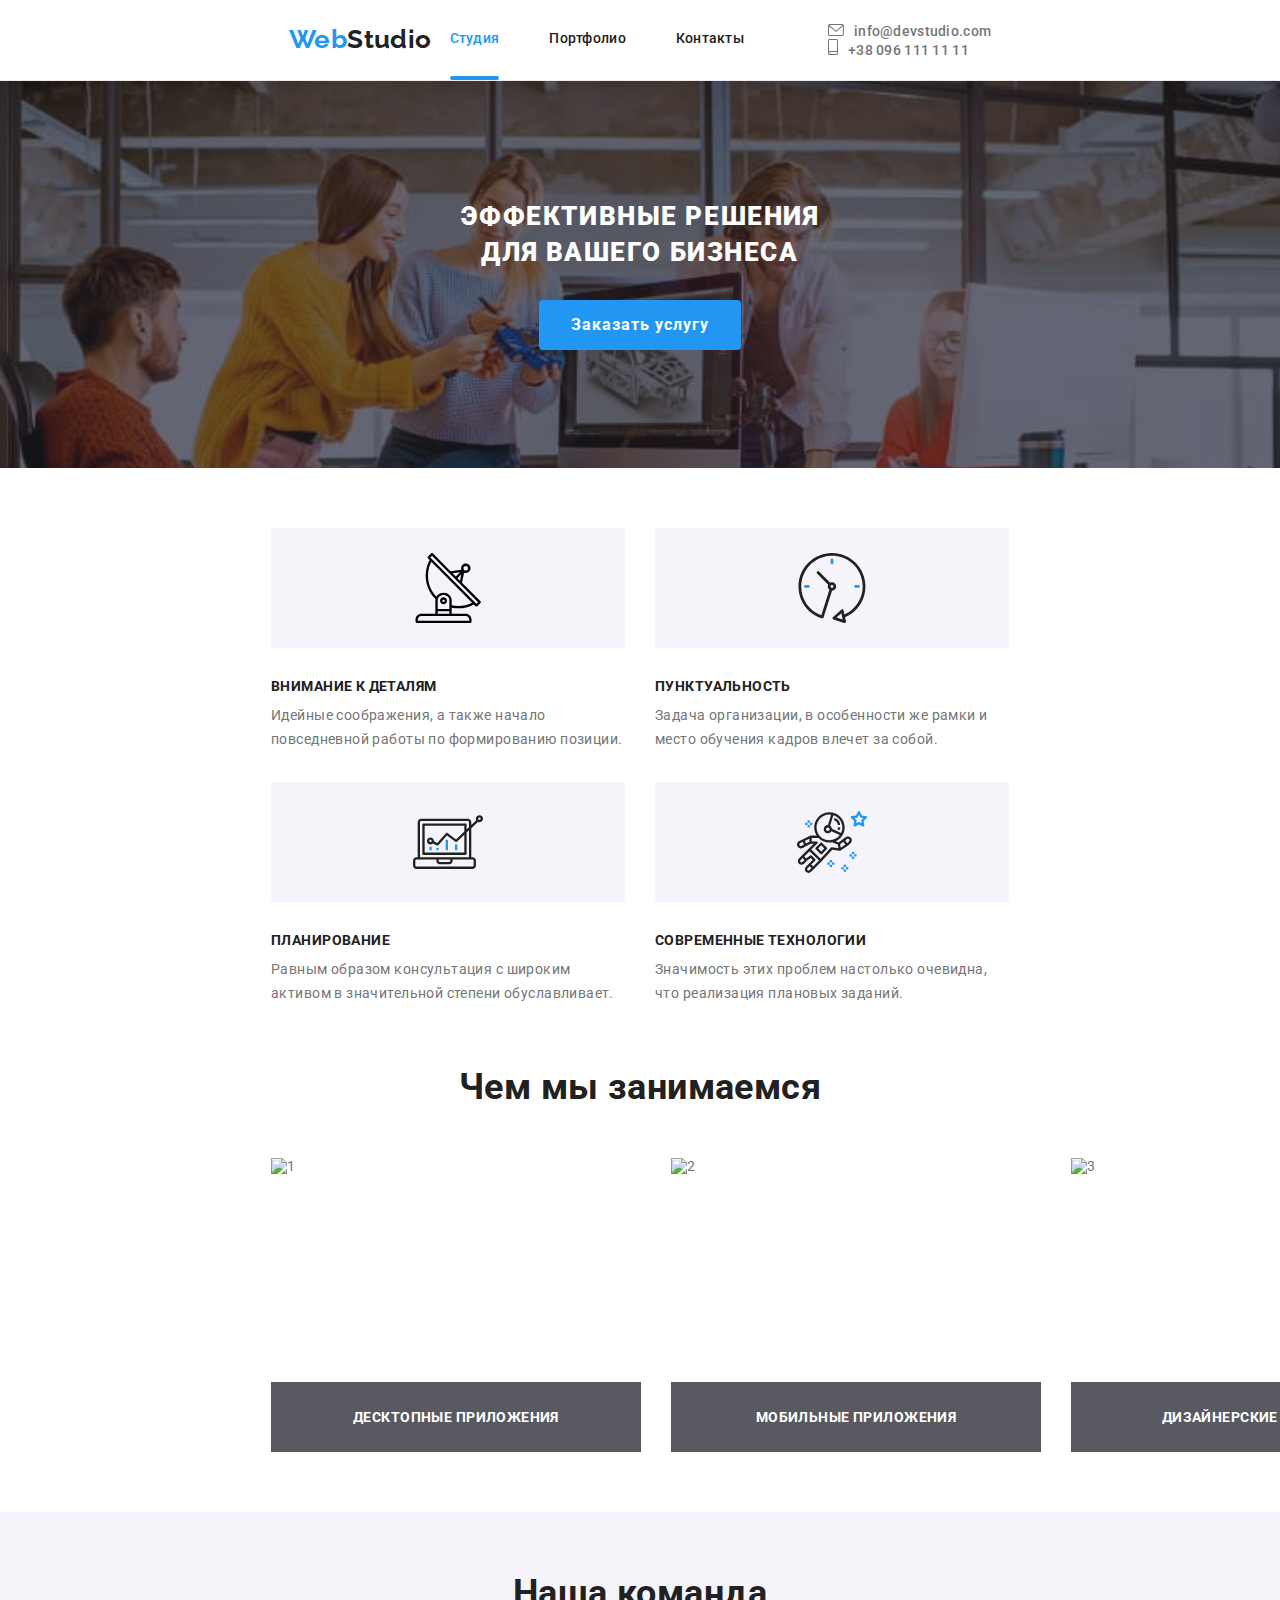
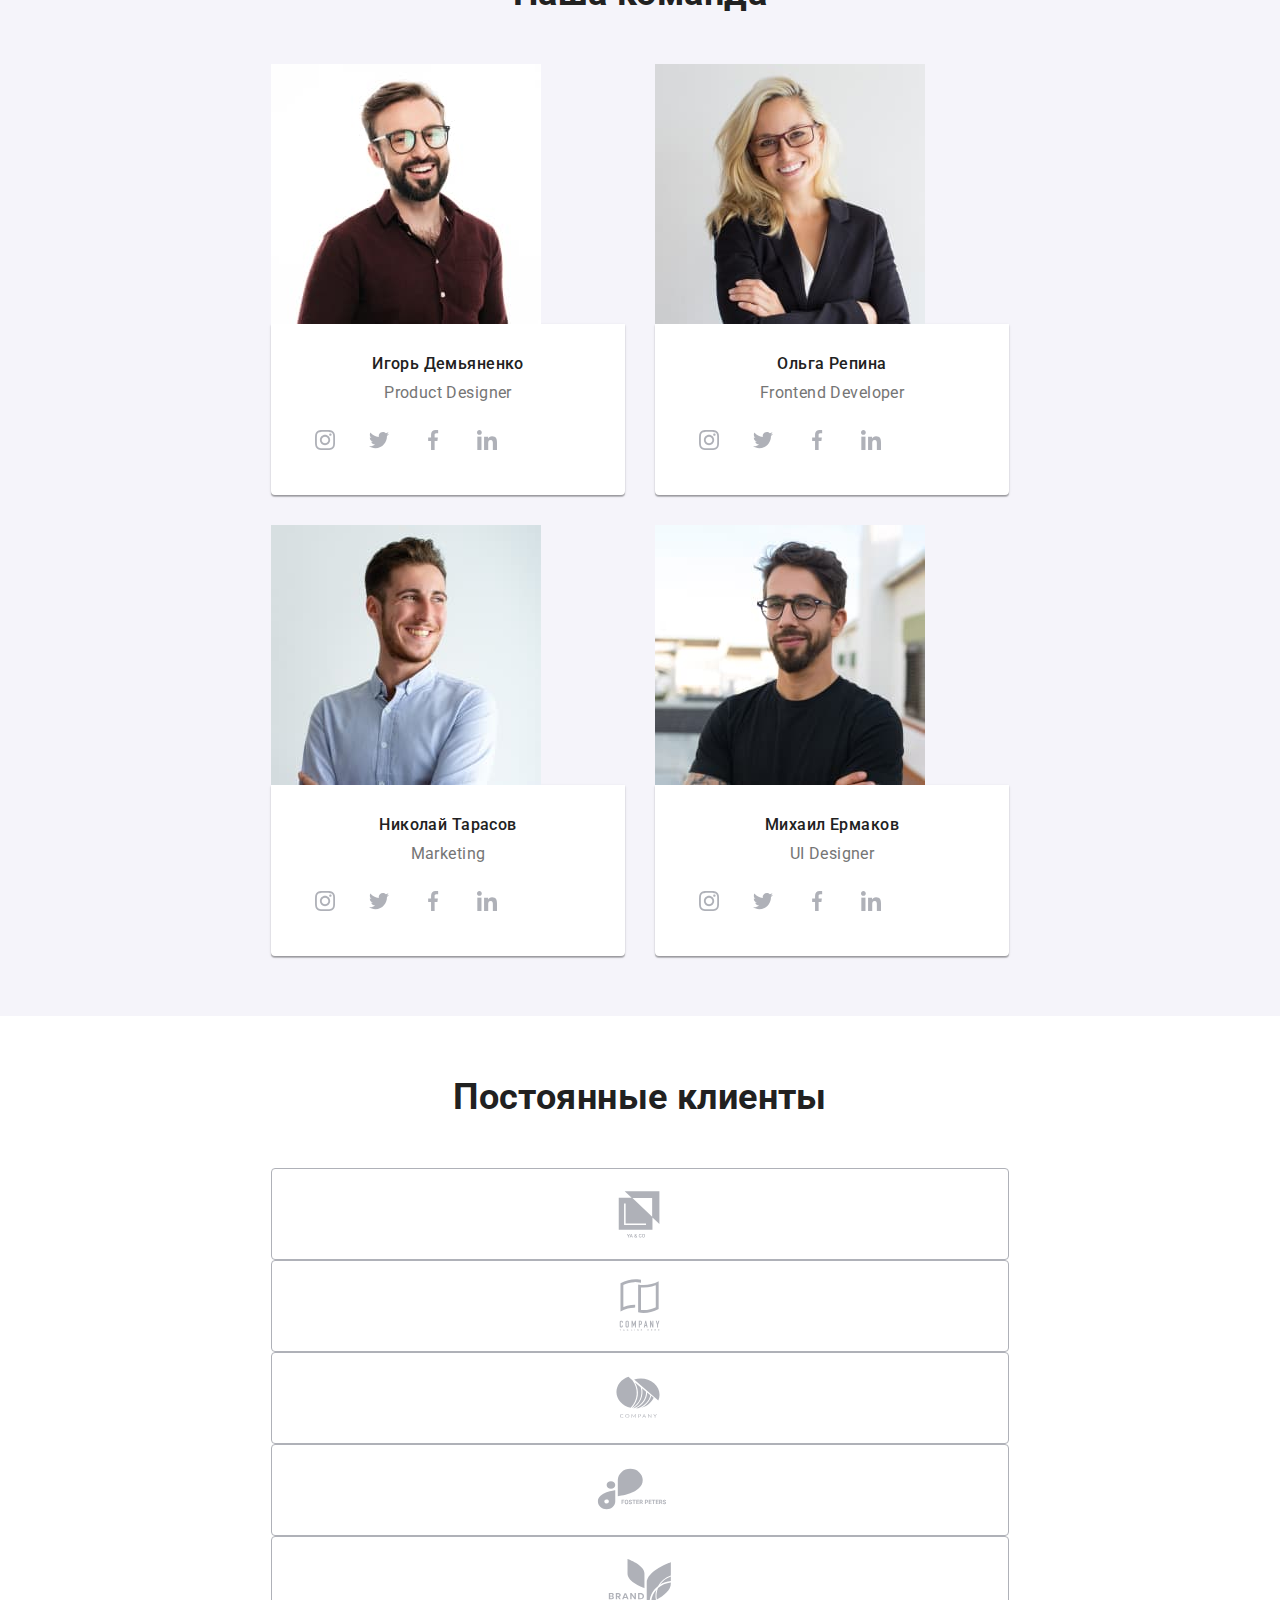
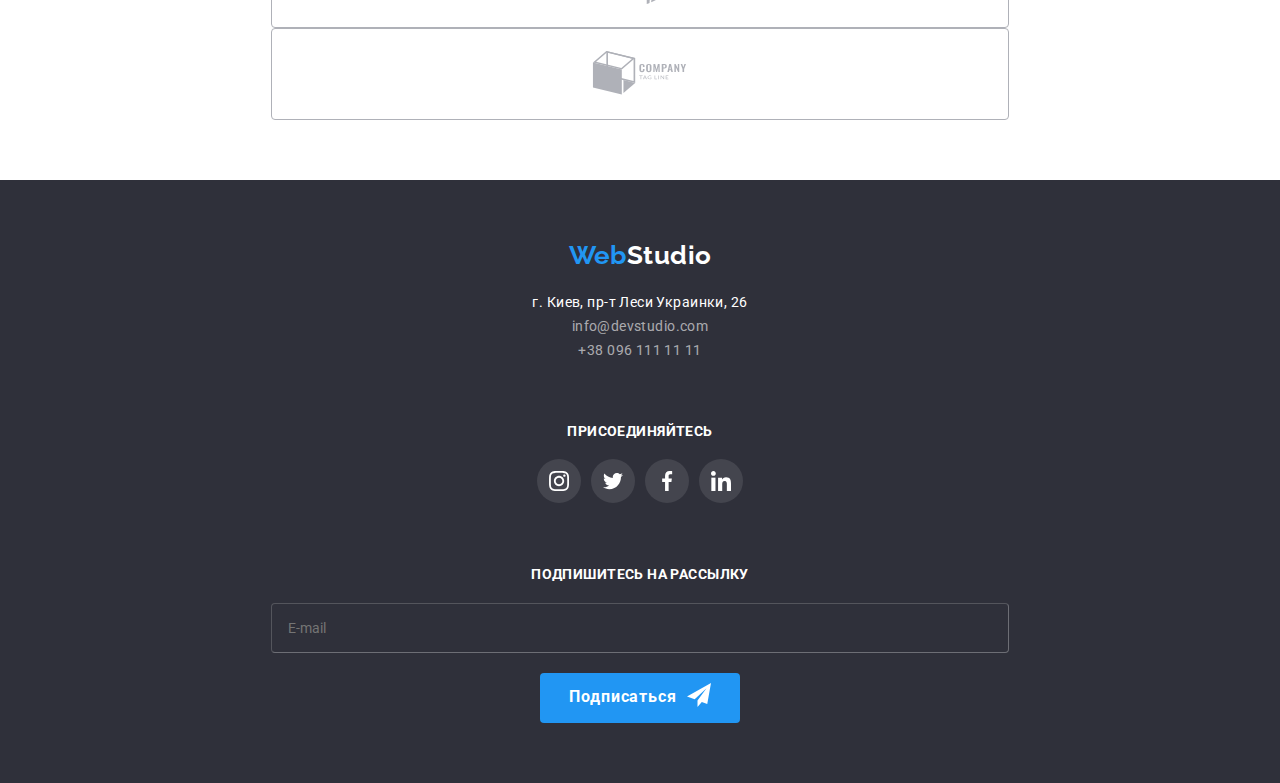
==== index.html @ a6af6549 "changed" ====
<!DOCTYPE html>
<html lang="ru">
<head>
    <meta charset="UTF-8">
    <meta http-equiv="X-UA-Compatible" content="IE=edge">
    <meta name="viewport" content="width=device-width, initial-scale=1.0">
    <title>Web Studio (Version 2.1)</title>
    <link href="https://fonts.googleapis.com/css2?family=Raleway:wght@700&family=Roboto:wght@400;500;700;900&display=swap"
        rel="stylesheet">
        <link rel="stylesheet" href="./css/main.min.css">
</head>
<body>
    <!--шапка-->
    <header class="header">
        <div class="container header__nav">
            <a href="./index.html" class="header__logo">Web<span class="header__logo--second-color">Studio</span></a>
        <button type="button" class="menu__button is-open" aria-expanded="false" aria-controls="menu-container" data-menu-button>
            <svg class="header__menu-icon" width="40" height="40" aria-label="Переключатель мобильного меню">
                <use   class="icon-cross__header" href="./image/symbol-defs.svg#icon-cross"></use>
                <use   class="icon-menu" href="./image/symbol-defs.svg#icon-menu"></use>
            </svg>
        </button>
        
        <div class="menu__container" data-menu>
            <nav class="">
            
            <ul class="nav">
                <li>
                    <a href="./index.html" class="nav__link nav__link--current">Студия</a>
                </li>
                <li>
                    <a href="./portfolio.html" class="nav__link">Портфолио</a>
                </li>
                <li>
                    <a href="" class="nav__link">Контакты</a>
                </li>
            </ul>
        </nav>
        <div class="header__contacts">
            <ul class="contacts--position">
                <li>
            
                    <a href="mailto:info@devstudio.com" class="header__contact header__contact--mail"><svg
                            class="header__mail-icon">
                            <use class="" href="./image/symbol-defs.svg#icon-letter">
                            </use>
                        </svg>info@devstudio.com</a>
                </li>
                <li class="header__contacts--margin">
                    <a href="tel:+380961111111" class="header__contact header__contact--phone  "><svg class="header__phone-icon">
                            <use href="./image/symbol-defs.svg#icon-smartphone">
                            </use>
                        </svg>+38 096 111 11 11</a>
                </li>
            </ul>
            <ul class="nav__social">
                <li><a href="https://www.instagram.com" class="header__social">Instagram</a> </li>
                <li class="nav__social--line">|</li>
                <li><a href="https://www.twitter.com" class="header__social">Twitter</a> </li>
                <li class="nav__social--line">|</li>
                <li><a href="https://www.facebook.com" class="header__social">Facebook</a> </li>
                <li class="nav__social--line">|</li>
                <li><a href="https://www.linkedin.com" class="header__social">Linkedin</a> </li>
            
            </ul>
        </div>         
    </div>
    </div>
       </header>
    <!-- main -->
        <main>
        <!--hero-->
        <section class="hero">
            <div class="container">
                <h1 class="hero__heading">Эффективные решения для вашего бизнеса</h1>
            <button class="hero__button" data-modal-open>Заказать услугу</button>
            </div>
            
        </section>
            
        <!--benefits-->
    
        <section class="section">
            <div class="container">
        <h2 class="visualy-hidden">Наши преимущества</h2>
        <ul class="benefits">

            <li class="benefits--margin">
              <div class="benefits__icons"><svg class="benefits__icons--size">
                       <use href="./image/symbol-defs.svg#icon-attention-to-detail">
                       </use>
                    </svg></div>
                <h3 class="benefits__heading">Внимание к деталям</h3>
                <p class="benefits__paragraph">Идейные соображения, а также начало повседневной работы по формированию позиции.</p>
            </li>

            <li class="benefits--margin">
                <div class="benefits__icons"><svg class="benefits__icons--size">
                        <use href="./image/symbol-defs.svg#icon-Punctuality">
                        </use>
                    </svg></div>
                <h3 class="benefits__heading">Пунктуальность</h3>
                <p class="benefits__paragraph">Задача организации, в особенности же рамки и место обучения кадров влечет за собой.</p>
            </li>

            <li class="benefits--margin">
                <div class="benefits__icons"><svg class="benefits__icons--size">
                        <use href="./image/symbol-defs.svg#icon-planning">
                        </use>
                    </svg></div>
                <h3 class="benefits__heading">Планирование</h3>
                <p class="benefits__paragraph">Равным образом консультация с широким активом в значительной степени обуславливает.</p>
            </li>

            <li class="benefits--margin">
                <div class="benefits__icons"><svg class="benefits__icons--size">
                        <use href="./image/symbol-defs.svg#icon-Modern-technologies">
                        </use>
                    </svg></div>
                <h3 class="benefits__heading">Современные технологии</h3>
                <p class="benefits__paragraph">Значимость этих проблем настолько очевидна, что реализация плановых заданий.</p>
            </li>

        </ul>
    
</div>
</section>
    <!--what we do-->
    
        <section class="section whatwedo--padding">
    <div class="container">
        <h2 class="heading">Чем мы занимаемся</h2>
        <ul class="whatwedo">
            <li class="whatwedo__image">
         <img src="./image/box1.jpg" alt="1" width="370" height="294">
         <p class="whatwedo__text">Десктопные приложения</p>
            </li>
            <li class="whatwedo__image">
         <img src="./image/box2.jpg" alt="2" width="370" height="294">
         <p class="whatwedo__text">Мобильные приложения</p>
            </li>
            <li class="whatwedo__image">
         <img src="./image/box3.jpg" alt="3" width="370" height="294">  
         <p class="whatwedo__text">Дизайнерские решения</p>      
            </li>
        </ul>
    
</div>
   </section>
    <!--team-->
    
     <section class="team--background section">
        <div class="container">
        <h2 class="heading">Наша команда</h2>
        
        <ul class="team">
            <li class="team--margin">
            <picture>
            <source  srcset="./image/team480_1.jpg 1x, ./image/team480_1@2x.jpg 2x" media="(max-width:767px)">
            <source srcset="./image/team768_1.jpg 1x, ./image/team768_1@2x.jpg 2x" media="(min-width:768px) and (max-width:1199px)">
            <source srcset="./image/team1200_1.jpg 1x, ./image/team1200_1@2x.jpg 2x" media="(min-width:1200px)">            
            <img srcset="./image/team480_1.jpg 480w, ./image/team480_1@2x.jpg 960w" src="./image/team480_1.jpg" alt="Игорь Демьяненко">
            </picture>               
            <div class="team__card">
            <h3 class="team__heading">Игорь Демьяненко</h3>
            <p class="team__paragraph">Product Designer</p>
            <ul class="team__social-links">
                <li>
                    <a href="https://www.instagram.com">  <svg class="team__social-icons" >
                <use  href="./image/symbol-defs.svg#icon-instagram">
                </use>
            </svg></a>
          
                </li>
                <li>
                    <a href="https://twitter.com"> <svg class="team__social-icons">
                <use  href="./image/symbol-defs.svg#icon-twitter">
                </use>
            </svg></a>
           
                </li>
                <li>
                    <a href="https://www.facebook.com"> <svg class="team__social-icons">
                <use  href="./image/symbol-defs.svg#icon-facebook">
                </use>
            </svg></a>
           
                </li>
                <li>
                    <a href="https://www.linkedin.com"><svg class="team__social-icons">
                <use href="./image/symbol-defs.svg#icon-linkedin">
                </use>
            </svg></a>
            
                </li>
            </ul>
            </div>
            </li>
            <li class="team--margin">
                <picture>
                    <source srcset="./image/team480_2.jpg 1x, ./image/team480_2@2x.jpg 2x" media="(max-width:767px)">
                    <source srcset="./image/team768_2.jpg 1x, ./image/team768_2@2x.jpg 2x"
                        media="(min-width:768px) and (max-width:1199px)">
                    <source srcset="./image/team1200_2.jpg 1x, ./image/team1200_2@2x.jpg 2x" media="(min-width:1200px)">
                    <img srcset="./image/team480_2.jpg 480w, ./image/team480_2@2x.jpg 960w" src="./image/team480_2.jpg"
                        alt="Ольга Репина">
                </picture>
                <div class="team__card">
                 <h3 class="team__heading">Ольга Репина</h3>
                <P class="team__paragraph">Frontend Developer</P>
                <ul class="team__social-links">
                    <li>
                        <a href="https://www.instagram.com"> <svg class="team__social-icons">
                                <use href="./image/symbol-defs.svg#icon-instagram">
                                </use>
                            </svg></a>
                
                    </li>
                    <li>
                        <a href="https://twitter.com"> <svg class="team__social-icons">
                                <use href="./image/symbol-defs.svg#icon-twitter">
                                </use>
                            </svg></a>
                
                    </li>
                    <li>
                        <a href="https://www.facebook.com"> <svg class="team__social-icons">
                                <use href="./image/symbol-defs.svg#icon-facebook">
                                </use>
                            </svg></a>
                
                    </li>
                    <li>
                        <a href="https://www.linkedin.com"><svg class="team__social-icons">
                                <use href="./image/symbol-defs.svg#icon-linkedin">
                                </use>
                            </svg></a>
                
                    </li>
                </ul>
               
                </div>
               
            </li>
            <li class="team--margin">
                <picture>
                    <source srcset="./image/team480_3.jpg 1x, ./image/team480_3@2x.jpg 2x" media="(max-width:767px)">
                    <source srcset="./image/team768_3.jpg 1x, ./image/team768_3@2x.jpg 2x"
                        media="(min-width:768px) and (max-width:1199px)">
                    <source srcset="./image/team1200_3.jpg 1x, ./image/team1200_3@2x.jpg 2x" media="(min-width:1200px)">
                    <img srcset="./image/team480_3.jpg 480w, ./image/team480_3@2x.jpg 960w" src="./image/team480_1.jpg"
                        alt="Николай Тарасов">
                </picture>
                <div class="team__card">
                 <h3 class="team__heading">Николай Тарасов</h3>
                <p class="team__paragraph">Marketing</p>
                <ul class="team__social-links">
                    <li>
                        <a href="https://www.instagram.com"> <svg class="team__social-icons">
                                <use href="./image/symbol-defs.svg#icon-instagram">
                                </use>
                            </svg></a>
                
                    </li>
                    <li>
                        <a href="https://twitter.com"> <svg class="team__social-icons">
                                <use href="./image/symbol-defs.svg#icon-twitter">
                                </use>
                            </svg></a>
                
                    </li>
                    <li>
                        <a href="https://www.facebook.com"> <svg class="team__social-icons">
                                <use href="./image/symbol-defs.svg#icon-facebook">
                                </use>
                            </svg></a>
                
                    </li>
                    <li>
                        <a href="https://www.linkedin.com"><svg class="team__social-icons">
                                <use href="./image/symbol-defs.svg#icon-linkedin">
                                </use>
                            </svg></a>
                
                    </li>
                </ul>
                </div>
                
            </li>
            <li class="team--margin">
                <picture>
                    <source srcset="./image/team480_4.jpg 1x, ./image/team480_4@2x.jpg 2x" media="(max-width:767px)">
                    <source srcset="./image/team768_4.jpg 1x, ./image/team768_4@2x.jpg 2x"
                        media="(min-width:768px) and (max-width:1199px)">
                    <source srcset="./image/team1200_4.jpg 1x, ./image/team1200_4@2x.jpg 2x" media="(min-width:1200px)">
                    <img srcset="./image/team480_4.jpg 480w, ./image/team480_4@2x.jpg 960w" src="./image/team480_1.jpg"
                        alt="Михаил Ермаков">
                </picture>
                <div class="team__card">
                <h3 class="team__heading">Михаил Ермаков</h3>
                <p class="team__paragraph">UI Designer</p>
                <ul class="team__social-links">
                    <li>
                        <a href="https://www.instagram.com"> <svg class="team__social-icons">
                                <use href="./image/symbol-defs.svg#icon-instagram">
                                </use>
                            </svg></a>
                
                    </li>
                    <li>
                        <a href="https://twitter.com"> <svg class="team__social-icons">
                                <use href="./image/symbol-defs.svg#icon-twitter">
                                </use>
                            </svg></a>
                
                    </li>
                    <li>
                        <a href="https://www.facebook.com"> <svg class="team__social-icons">
                                <use href="./image/symbol-defs.svg#icon-facebook">
                                </use>
                            </svg></a>
                
                    </li>
                    <li>
                        <a href="https://www.linkedin.com"><svg class="team__social-icons">
                                <use href="./image/symbol-defs.svg#icon-linkedin">
                                </use>
                            </svg></a>                
                    </li>
                </ul>
                </div>                
            </li>
        </ul>
        </div> 
    </section> 
    
    <!-- clients -->
    <section class="section">
        <div class="container">
        <h2 class="heading">Постоянные клиенты</h2>
        <ul class="clients__list">
            <li>
               <a class="client__link" href=""><svg class="client__icon">
                    <use class="" href="./image/symbol-defs.svg#icon-Logoayico">
                    </use>
                </svg></a> 

            </li>
            <li>
                <a class="client__link" href=""><svg class="client__icon">
                    <use class="" href="./image/symbol-defs.svg#icon-Logocompany-tagline-here">
                    </use>
                </svg></a>
                

            </li>
            <li>
                <a class="client__link" href=""><svg class="client__icon">
                    <use class="" href="./image/symbol-defs.svg#icon-Logocompany-cut-fruit">
                    </use>
                </svg></a>
                

            </li>
            <li>
                <a class="client__link" href=""><svg class="client__icon">
                    <use class="" href="./image/symbol-defs.svg#icon-Logofoster-peters">
                    </use>
                </svg></a>

            </li>
            <li>
                <a class="client__link" href=""><svg class="client__icon">
                    <use class="" href="./image/symbol-defs.svg#icon-Logobrand">
                    </use>
                </svg></a>

            </li>
            <li>
               <a class="client__link" href=""><svg class="client__icon">
                <use class="" href="./image/symbol-defs.svg#icon-Logocompany-taglinesvg">
                </use>
            </svg></a>

            </li>
        </ul>
        </div>
    </section>   
   
    </main>
    <!--footer-->
    <footer class="footer">
        <div class="container footer--align">
            <div class="footer__address--margin">
               <a href="./index.html" class="footer__logo">Web<span class="footer__logo--second-color">Studio</span></a>
        <address class="footer__address">
        <ul class="footer__address--align">
            <li>
                г. Киев, пр-т Леси Украинки, 26
            </li>
            <li>
                <a href="mailto:info@devstudio.com" class="footer__contacts--color">info@devstudio.com</a>  
            </li>
            <li>
                <a href="tel:+380961111111" class="footer__contacts--color">+38 096 111 11 11</a>
            </li>
        </ul>  
        </address>
            </div>
        
<div class="footer__headings--position">
 <p class="footer__headings">присоединяйтесь</p> 
        <ul class="footer__social-links--position">

            <li>
                <a href="https://www.instagram.com"> <svg class="footer__icon">
                        <use href="./image/symbol-defs.svg#icon-instagram">
                        </use>
                    </svg></a>
            </li>
            <li>
                <a href="https://twitter.com"> <svg class="footer__icon">
                        <use href="./image/symbol-defs.svg#icon-twitter">
                        </use>
                    </svg></a>

            </li>
            <li>
                <a href="https://www.facebook.com"> <svg class="footer__icon">
                        <use href="./image/symbol-defs.svg#icon-facebook">
                        </use>
                    </svg></a>

            </li>
            <li>
                <a href="https://www.linkedin.com"><svg class="footer__icon">
                        <use href="./image/symbol-defs.svg#icon-linkedin">
                        </use>
                    </svg></a>

            </li>
        </ul>
          
</div>

<!-- mailing list -->
    
    <form class="mailing-list--position" autocomplete="on">
        <p class="footer__headings">Подпишитесь на рассылку</p>
        <label for="email"></label>
       <div class="mailing-list__button--position">
        <input class="mailing-list__input" type="email" name="email" placeholder="E-mail">
        <button class="mailing-list__button">Подписаться
            <span class="mailing-list__icon">
            <svg width="24" height="24" class="">
            <use class="" href="./image/symbol-defs.svg#icon-paper-plane">
            </use>
        </svg>
    </span>
</button>
</div>
    </form>    
        </div>       
    </footer>

<!-- modal -->

<div class="backdrop is-hidden" data-modal>
    <div class="modal">
        <button class="modal__exit-button" data-modal-close>
            <svg width="16px" height="16px" class="modal__cross-icon">
                <use href="./image/symbol-defs.svg#icon-cross">
                </use>
            </svg> </button>

        <div class="modal__field">

            <form name="user-data-form" autocomplete="on">

                <p class="modal__heading">Оставьте свои данные, мы вам перезвоним</p>

                <label for="username" class="form__label">Имя</label>
                <div class="form__field">
                    <svg width="12" height="12" class="form__input-icon">
                        <use href="./image/symbol-defs.svg#icon-person"></use>
                    </svg>
                    <input class="form__input" type="text" name="username" placeholder=" " />
                </div>

                <label for="phone-number" class="form__label">Телефон</label>
                <div class="form__field">
                    <svg width="13" height="13" class="form__input-icon">
                        <use href="./image/symbol-defs.svg#icon-phone"></use>
                    </svg>
                    <input class="form__input" type="tel" name="phone-number" required>
                </div>

                <label for="email" class="form__label">Почта</label>
                <div class="form__field">
                    <svg width="15" height="12" class="form__input-icon">
                        <use href="./image/symbol-defs.svg#icon-email"></use>
                    </svg>
                    <input class="form__input" type="email" name="email">
                </div>


                <label for="textarea" class="form__label">Комментарий</label>
                <textarea class="text-area" name="textarea" rows="" placeholder="Введите текст"></textarea>

                <div class="checkbox--margin">
                    <label class="chek-box__text" for="label-text">
                        <input class="chek-box__input" type="checkbox" id="label-text" name="check-box">
                        <span class="chek-box__icon"></span>
                        Соглашаюсь с рассылкой и принимаю <a href="" class="agreement-link"> Условия договора</a>

                    </label>
                </div>

                <button type="submit" class="modal__button">Отправить</button>

            </form>
        </div>
    </div>

</div>
<script src="./js/modal.js"></script>
<script src="./js/mobile-menu.js"></script>
    

</body>
</html>
---- css/main.min.css ----
/*! modern-normalize v1.1.0 | MIT License | https://github.com/sindresorhus/modern-normalize */*,::before,::after{-webkit-box-sizing:border-box;box-sizing:border-box}html{line-height:1.15;-webkit-text-size-adjust:100%;-moz-tab-size:4;-o-tab-size:4;tab-size:4}body{margin:0;font-family:system-ui,-apple-system,"Segoe UI",Roboto,Helvetica,Arial,sans-serif,"Apple Color Emoji","Segoe UI Emoji"}hr{height:0;color:inherit}abbr[title]{-webkit-text-decoration:underline dotted;text-decoration:underline dotted}b,strong{font-weight:bolder}code,kbd,samp,pre{font-family:ui-monospace,SFMono-Regular,Consolas,"Liberation Mono",Menlo,monospace;font-size:1em}small{font-size:80%}sub,sup{font-size:75%;line-height:0;position:relative;vertical-align:baseline}sub{bottom:-0.25em}sup{top:-0.5em}table{text-indent:0;border-color:inherit}button,input,optgroup,select,textarea{font-family:inherit;font-size:100%;line-height:1.15;margin:0}button,select{text-transform:none}button,[type=button],[type=reset],[type=submit]{-webkit-appearance:button}::-moz-focus-inner{border-style:none;padding:0}:-moz-focusring{outline:1px dotted ButtonText}:-moz-ui-invalid{box-shadow:none}legend{padding:0}progress{vertical-align:baseline}::-webkit-inner-spin-button,::-webkit-outer-spin-button{height:auto}[type=search]{-webkit-appearance:textfield;outline-offset:-2px}::-webkit-search-decoration{-webkit-appearance:none}::-webkit-file-upload-button{-webkit-appearance:button;font:inherit}summary{display:list-item}body{background-color:#fff;color:#757575;font-family:Roboto,sans-serif;font-size:14px;letter-spacing:.03em}h1,h2,h3,p{margin:0}ul{padding:0;margin:0;list-style:none}a{text-decoration:none}img{display:block;max-width:100%}button{cursor:pointer}.container{margin-left:auto;margin-right:auto;padding-left:15px;padding-right:15px}.section{padding-top:60px;padding-bottom:60px}.heading{color:#212121;font-weight:700;font-size:36px;line-height:42px;text-align:center;margin:0;margin-bottom:50px}.visualy-hidden{position:absolute;width:1px;height:1px;margin:-1px;border:0;padding:0;white-space:nowrap;-webkit-clip-path:inset(100%);clip-path:inset(100%);clip:rect(0 0 0 0);overflow:hidden}@media screen and (max-width: 767px){.container{max-width:480px;position:relative}}@media screen and (min-width: 768px){.container{max-width:768px}}@media screen and (min-width: 1200px){.section .section{padding-top:94px;padding-bottom:94px}}.header{border-bottom:1px solid #ececec}.header__logo{display:inline-block;padding-top:24px;padding-bottom:25px;color:#2196f3;font-family:"Raleway";font-weight:700;font-size:26px;line-height:1.2}.header__logo--second-color{color:#212121}.header__nav{display:-webkit-box;display:-ms-flexbox;display:flex}.nav__link{color:#212121;font-weight:500;letter-spacing:.02em;-webkit-transition:color 250ms cubic-bezier(0.4, 0, 0.2, 1);transition:color 250ms cubic-bezier(0.4, 0, 0.2, 1)}.nav__link:hover,.nav__link:focus{color:#2196f3}.nav__link--current{color:#2196f3}.header__contact{fill:#757575;color:#757575;font-weight:500;letter-spacing:.02em;-webkit-transition:250ms cubic-bezier(0.4, 0, 0.2, 1);transition:250ms cubic-bezier(0.4, 0, 0.2, 1)}.header__contact:hover,.header__contact:focus{color:#2196f3;fill:#2196f3}.header__mail-icon{width:16px;height:12px;margin-right:10px}.header__phone-icon{width:10px;height:16px;margin-right:10px}@media screen and (max-width: 767px){.menu__button{display:-webkit-box;display:-ms-flexbox;display:flex;position:absolute;z-index:2;right:0;margin-right:15px;margin-top:10px;margin-left:auto;padding:0;-webkit-box-pack:center;-ms-flex-pack:center;justify-content:center;border:none;background-color:rgba(0,0,0,0)}.menu__button .icon-cross__header{display:-webkit-box;display:-ms-flexbox;display:flex}.menu__button .icon-menu{display:none}.menu__button.is-open .icon-cross__header{display:none}.menu__button.is-open .icon-menu{display:-webkit-box;display:-ms-flexbox;display:flex}.menu__button:active{fill:#2196f3}.menu__container{display:none}.menu__container.is-open{display:-webkit-box;display:-ms-flexbox;display:flex;position:fixed;z-index:1;top:0;left:0;width:100%;height:100%;-webkit-box-orient:vertical;-webkit-box-direction:normal;-ms-flex-direction:column;flex-direction:column;height:100%;padding:48px 40px;background-color:#fff}.nav__link{font-size:40px}.nav>li:not(:last-of-type){margin-bottom:32px}.header__social{font-size:18px;line-height:1.22;letter-spacing:.02em;color:#2196f3}.nav__social{display:-webkit-box;display:-ms-flexbox;display:flex;-ms-flex-wrap:wrap;flex-wrap:wrap;margin-top:64px}.nav__social>li:not(:last-of-type){margin-right:10px}.nav__social--line{color:rgba(33,33,33,.2);line-height:22px}.header__contacts{margin-top:auto}.contacts--position{display:-webkit-box;display:-ms-flexbox;display:flex;-webkit-box-orient:vertical;-webkit-box-direction:reverse;-ms-flex-direction:column-reverse;flex-direction:column-reverse}.header__contact--phone{font-size:34px;line-height:1.18;letter-spacing:.02em;color:#2196f3}.header__contact--mail{margin-bottom:32px;font-size:24px;line-height:1.17}.header__phone-icon,.header__mail-icon{display:none}.header__contacts--margin{margin-bottom:32px}}@media screen and (min-width: 768px){.menu__button{display:none}.nav__social{display:none}.header__logo{margin-left:auto}.nav{display:-webkit-box;display:-ms-flexbox;display:flex}.nav>li:not(:last-of-type){margin-right:50px}.menu__container{display:-webkit-box;display:-ms-flexbox;display:flex;-webkit-box-align:center;-ms-flex-align:center;align-items:center;margin-left:auto;margin-right:auto}.nav__link{display:-webkit-box;display:-ms-flexbox;display:flex;-webkit-transition:color 250ms cubic-bezier(0.4, 0, 0.2, 1);transition:color 250ms cubic-bezier(0.4, 0, 0.2, 1)}.nav__link:hover,.nav__link:focus{color:#2196f3}.nav__link--current{display:block;color:#2196f3}.nav__link--current::after{position:relative;content:"";display:block;width:100%;height:4px;border-radius:4px;background-color:#2196f3;-webkit-transform:translateY(30px);transform:translateY(30px)}.contacts--position{display:-webkit-box;display:-ms-flexbox;display:flex;-webkit-box-orient:vertical;-webkit-box-direction:normal;-ms-flex-direction:column;flex-direction:column;margin-left:84px}}.hero__heading{margin:auto;width:360px;color:#fff;font-weight:900;font-size:26px;line-height:1.36;text-align:center;letter-spacing:.06em;text-transform:uppercase}.hero{max-width:1600px;padding-top:118px;padding-bottom:118px;margin-left:auto;margin-right:auto;background-size:cover;background-repeat:no-repeat;text-align:center}.hero__button{width:-webkit-max-content;width:-moz-max-content;width:max-content;margin-top:30px;padding:10px 32px 10px 32px;border:none;border-radius:4px;background-color:#2196f3;color:#fff;font-family:inherit;font-weight:700;font-size:16px;line-height:1.88;letter-spacing:.06em;-webkit-transition:250ms cubic-bezier(0.4, 0, 0.2, 1);transition:250ms cubic-bezier(0.4, 0, 0.2, 1)}.hero__button:active{background-color:#188ce8}@media screen and (max-width: 767px){.hero{background-image:-webkit-gradient(linear, left top, right top, from(rgba(47, 48, 58, 0.4)), to(rgba(47, 48, 58, 0.4))),url(../../image/header_480.png);background-image:linear-gradient(to right, rgba(47, 48, 58, 0.4), rgba(47, 48, 58, 0.4)),url(../../image/header_480.png)}}@media screen and (max-width: 767px)and (min-device-pixel-ratio: 2),screen and (max-width: 767px)and (-webkit-min-device-pixel-ratio: 2),screen and (max-width: 767px)and (min-resolution: 192dpi),screen and (max-width: 767px)and (min-resolution: 2dppx){.box{background-image:-webkit-gradient(linear, left top, right top, from(rgba(47, 48, 58, 0.4)), to(rgba(47, 48, 58, 0.4))),url(../../image/header_480@2x.png);background-image:linear-gradient(to right, rgba(47, 48, 58, 0.4), rgba(47, 48, 58, 0.4)),url(../../image/header_480@2x.png)}}@media screen and (min-width: 768px){.hero{background-image:-webkit-gradient(linear, left top, right top, from(rgba(47, 48, 58, 0.4)), to(rgba(47, 48, 58, 0.4))),url(../../image/header_768.png);background-image:linear-gradient(to right, rgba(47, 48, 58, 0.4), rgba(47, 48, 58, 0.4)),url(../../image/header_768.png)}}@media screen and (min-width: 768px)and (min-device-pixel-ratio: 2),screen and (min-width: 768px)and (-webkit-min-device-pixel-ratio: 2),screen and (min-width: 768px)and (min-resolution: 192dpi),screen and (min-width: 768px)and (min-resolution: 2dppx){.box{background-image:-webkit-gradient(linear, left top, right top, from(rgba(47, 48, 58, 0.4)), to(rgba(47, 48, 58, 0.4))),url(../../image/header_768@2x.png);background-image:linear-gradient(to right, rgba(47, 48, 58, 0.4), rgba(47, 48, 58, 0.4)),url(../../image/header_768@2x.png)}}.benefits__icons{display:-webkit-box;display:-ms-flexbox;display:flex;-webkit-box-align:center;-ms-flex-align:center;align-items:center;-webkit-box-pack:center;-ms-flex-pack:center;justify-content:center;margin-bottom:30px;padding-top:25px;padding-bottom:25px;border-radius:4px;background-color:#f5f4fa}.benefits__icons--size{display:-webkit-box;display:-ms-flexbox;display:flex;width:70px;height:70px}.benefits__heading{margin-bottom:10px;text-transform:uppercase;color:#212121;font-size:14px}.benefits__paragraph{line-height:1.71}@media screen and (max-width: 767px){.benefits>li:not(:last-of-type){margin-bottom:30px}}@media screen and (min-width: 768px){.benefits{display:-webkit-box;display:-ms-flexbox;display:flex;-ms-flex-wrap:wrap;flex-wrap:wrap;margin-left:-15px;margin-right:-15px;margin-bottom:-30px}.benefits--margin{width:calc(50% - 30px);margin-left:15px;margin-right:15px;margin-bottom:30px}}@media screen and (max-width: 1199px){.whatwedo--padding{display:none}}.whatwedo{display:-webkit-box;display:-ms-flexbox;display:flex}.whatwedo--padding{padding-top:0}.whatwedo__image{position:relative}.whatwedo__image:not(:last-child){margin-right:30px}.whatwedo__text{display:-webkit-box;display:-ms-flexbox;display:flex;position:absolute;bottom:0;width:100%;height:70px;-webkit-box-align:center;-ms-flex-align:center;align-items:center;-webkit-box-pack:center;-ms-flex-pack:center;justify-content:center;font-weight:700;text-transform:uppercase;color:#fff;background-color:rgba(47,48,58,.8)}.team--background{background-color:#f5f4fa}.team__card{padding-top:30px;padding-bottom:30px;background-color:#fff;-webkit-box-shadow:0px 1px 3px rgba(0,0,0,.12),0px 1px 1px rgba(0,0,0,.14),0px 2px 1px rgba(0,0,0,.2);box-shadow:0px 1px 3px rgba(0,0,0,.12),0px 1px 1px rgba(0,0,0,.14),0px 2px 1px rgba(0,0,0,.2);border-radius:0px 0px 4px 4px}.team__heading{margin-bottom:10px;color:#212121;font-weight:500;font-size:16px;line-height:1.19;text-align:center}.team__paragraph{color:#757575;font-size:16px;line-height:1.19;text-align:center}.team__social-links{display:-webkit-box;display:-ms-flexbox;display:flex;margin-top:16px;padding-left:32px;padding-right:32px}.team__social-links>li:not(:last-child){margin-right:10px}.team__social-icons{height:44px;width:44px;padding:12px;fill:#afb1b8;-webkit-transition:250ms cubic-bezier(0.4, 0, 0.2, 1);transition:250ms cubic-bezier(0.4, 0, 0.2, 1)}.team__social-icons:hover,.team__social-icons:focus{border-radius:50%;overflow:visible;fill:#fff;background-color:#2196f3}@media screen and (max-width: 767px){.team{display:-webkit-box;display:-ms-flexbox;display:flex;-webkit-box-orient:vertical;-webkit-box-direction:normal;-ms-flex-direction:column;flex-direction:column;-webkit-box-align:center;-ms-flex-align:center;align-items:center}.team__social-links{display:-webkit-box;display:-ms-flexbox;display:flex;-webkit-box-pack:center;-ms-flex-pack:center;justify-content:center}.team>li:not(:last-of-type){margin-bottom:30px}}@media screen and (min-width: 768px){.team{display:-webkit-box;display:-ms-flexbox;display:flex;-ms-flex-wrap:wrap;flex-wrap:wrap;margin-left:-15px;margin-right:-15px;margin-bottom:-30px}.team--margin{width:calc(50% - 30px);margin-left:15px;margin-right:15px;margin-bottom:30px}}.client__link{display:-webkit-box;display:-ms-flexbox;display:flex;height:92px;border:1px solid #afb1b8;border-radius:4px;-webkit-box-align:center;-ms-flex-align:center;align-items:center;-webkit-box-pack:center;-ms-flex-pack:center;justify-content:center;-webkit-transition:border-color 250ms cubic-bezier(0.4, 0, 0.2, 1);transition:border-color 250ms cubic-bezier(0.4, 0, 0.2, 1)}.client__link:hover,.client__link:focus{border-color:#2196f3}.client__link:hover>.client__icon,.client__link:focus>.client__icon{fill:#2196f3}.client__icon{display:-webkit-box;display:-ms-flexbox;display:flex;width:106px;height:60px;fill:#afb1b8;-webkit-transition:fill 250ms cubic-bezier(0.4, 0, 0.2, 1);transition:fill 250ms cubic-bezier(0.4, 0, 0.2, 1)}@media screen and (max-width: 767px){.clients__list{display:-webkit-box;display:-ms-flexbox;display:flex;-ms-flex-wrap:wrap;flex-wrap:wrap;-webkit-box-pack:center;-ms-flex-pack:center;justify-content:center;margin-left:-30px;margin-top:-30px}.client__link{width:210px;-ms-flex-preferred-size:calc(50% - 30px);flex-basis:calc(50% - 30px);margin-left:30px;margin-top:30px}}.footer{padding-top:60px;padding-bottom:60px;background-color:#2f303a;color:#fff}.footer--align{display:-webkit-box;display:-ms-flexbox;display:flex;-webkit-box-orient:vertical;-webkit-box-direction:normal;-ms-flex-direction:column;flex-direction:column;-webkit-box-align:center;-ms-flex-align:center;align-items:center}.footer__logo{margin-bottom:20px;color:#2196f3;font-family:"Raleway";font-weight:700;font-size:26px;line-height:1.2}.footer__logo--second-color{color:#fff}.footer__address{font-style:inherit;line-height:1.71}.footer__address>li:not(:last-of-type){margin-bottom:8px}.footer__address--margin{display:-webkit-box;display:-ms-flexbox;display:flex;-webkit-box-orient:vertical;-webkit-box-direction:normal;-ms-flex-direction:column;flex-direction:column;-webkit-box-align:center;-ms-flex-align:center;align-items:center;margin-bottom:60px}.footer__address--align{display:-webkit-box;display:-ms-flexbox;display:flex;-webkit-box-orient:vertical;-webkit-box-direction:normal;-ms-flex-direction:column;flex-direction:column;-webkit-box-align:center;-ms-flex-align:center;align-items:center}.footer__contacts--color{color:rgba(255,255,255,.6)}.footer__headings{display:-webkit-box;display:-ms-flexbox;display:flex;margin-bottom:20px;-webkit-box-pack:center;-ms-flex-pack:center;justify-content:center;font-weight:700;text-transform:uppercase;color:#fff}.footer__social-links--position{display:-webkit-box;display:-ms-flexbox;display:flex;margin-bottom:60px}.footer__social-links--position>li:not(:last-child){margin-right:10px}.footer__icon{width:44px;height:44px;padding:12px;border-radius:50%;overflow:visible;fill:#fff;background-color:rgba(255,255,255,.1);-webkit-transition:background-color 250ms cubic-bezier(0.4, 0, 0.2, 1);transition:background-color 250ms cubic-bezier(0.4, 0, 0.2, 1)}.footer__icon:hover,.footer__icon:focus{background-color:#2196f3}.mailing-list--position{display:-webkit-box;display:-ms-flexbox;display:flex;-webkit-box-orient:vertical;-webkit-box-direction:normal;-ms-flex-direction:column;flex-direction:column;-webkit-box-align:center;-ms-flex-align:center;align-items:center;width:100%}.mailing-list__input{display:-webkit-box;display:-ms-flexbox;display:flex;margin-bottom:20px;height:50px;width:100%;padding:15px 16px;border-width:1px;border-radius:4px;border-color:rgba(255,255,255,.3);background-color:#2f303a;color:rgba(255,255,255,.6)}.mailing-list__button{display:-webkit-box;display:-ms-flexbox;display:flex;width:200px;height:50px;-webkit-box-align:center;-ms-flex-align:center;align-items:center;border-radius:4px;border:none;-webkit-box-pack:center;-ms-flex-pack:center;justify-content:center;text-align:center;font-weight:700;font-size:16px;letter-spacing:.06em;background-color:#2196f3;color:#fff;-webkit-transition:background-color 250ms cubic-bezier(0.4, 0, 0.2, 1);transition:background-color 250ms cubic-bezier(0.4, 0, 0.2, 1)}.mailing-list__button--position{display:-webkit-box;display:-ms-flexbox;display:flex;-webkit-box-orient:vertical;-webkit-box-direction:normal;-ms-flex-direction:column;flex-direction:column;-webkit-box-align:center;-ms-flex-align:center;align-items:center;width:100%}.mailing-list__button:active{background-color:#188ce8}.mailing-list__icon{display:inline-block;margin-left:10px;fill:#fff}.backdrop{position:fixed;top:0;left:0;width:100%;height:100%;background-color:rgba(0,0,0,.2);-webkit-transition:250ms cubic-bezier(0.4, 0, 0.2, 1);transition:250ms cubic-bezier(0.4, 0, 0.2, 1)}.is-hidden{opacity:0;pointer-events:none;-webkit-transform:scale(1.5);transform:scale(1.5)}.modal{position:absolute;max-width:450px;left:50%;top:50%;-webkit-transform:translate(-50%, -50%);transform:translate(-50%, -50%);background-color:#fff}.modal__exit-button{display:-webkit-box;display:-ms-flexbox;display:flex;position:absolute;top:8px;right:8px;width:30px;height:30px;border-width:1px;border-color:rgba(0,0,0,.1);border-radius:50%;-webkit-box-align:center;-ms-flex-align:center;align-items:center;background-color:#fff;-webkit-transition:250ms cubic-bezier(0.4, 0, 0.2, 1);transition:250ms cubic-bezier(0.4, 0, 0.2, 1)}.modal__exit-button:hover,.modal__exit-button:focus{fill:#2196f3;border-color:#2196f3}.modal__field{display:-webkit-box;display:-ms-flexbox;display:flex;padding:40px;-webkit-box-pack:center;-ms-flex-pack:center;justify-content:center}.modal__heading{display:-webkit-box;display:-ms-flexbox;display:flex;margin-bottom:12px;font-weight:700;font-size:20px;line-height:23px;text-align:center;letter-spacing:.03em;color:#212121}.form__label{display:-webkit-box;display:-ms-flexbox;display:flex;right:auto;font-size:12px}.form__field{position:relative}.form__field:focus-within{fill:#2196f3}.form__field:focus-within>.form__input{border-color:#2196f3}.form__input{margin-top:4px;margin-bottom:10px;width:100%;height:40px;padding-left:40px;border-width:1px;outline:none;border-radius:4px;border-color:rgba(33,33,33,.2);-webkit-transition:250ms cubic-bezier(0.4, 0, 0.2, 1);transition:250ms cubic-bezier(0.4, 0, 0.2, 1)}.form__input-icon{position:absolute;top:50%;left:12px;width:18px;height:18px;-webkit-transform:translateY(-65%);transform:translateY(-65%);-webkit-transition:250ms cubic-bezier(0.4, 0, 0.2, 1);transition:250ms cubic-bezier(0.4, 0, 0.2, 1)}.text-area{display:-webkit-box;display:-ms-flexbox;display:flex;left:auto;right:auto;margin-top:4px;margin-bottom:20px;width:100%;height:120px;padding:12px 16px;border-width:1px;border-radius:4px;outline:none;resize:none;border-color:rgba(33,33,33,.2);font-size:14px}.text-area:focus-within{border-color:#2196f3}.text-area::-webkit-input-placeholder{color:rgba(117,117,117,.5)}.text-area::-moz-placeholder{color:rgba(117,117,117,.5)}.text-area:-ms-input-placeholder{color:rgba(117,117,117,.5)}.text-area::-ms-input-placeholder{color:rgba(117,117,117,.5)}.text-area::placeholder{color:rgba(117,117,117,.5)}.checkbox--margin{display:-webkit-box;display:-ms-flexbox;display:flex}.chek-box__input{position:absolute;display:-webkit-box;display:-ms-flexbox;display:flex;margin:-1px;width:1px;height:1px;padding:0;border:0;overflow:hidden;-webkit-transition:250ms cubic-bezier(0.4, 0, 0.2, 1);transition:250ms cubic-bezier(0.4, 0, 0.2, 1)}.chek-box__text{display:-webkit-box;display:-ms-flexbox;display:flex;-ms-flex-wrap:wrap;flex-wrap:wrap;-webkit-box-align:center;-ms-flex-align:center;align-items:center;font-size:12px;-webkit-transition:250ms cubic-bezier(0.4, 0, 0.2, 1);transition:250ms cubic-bezier(0.4, 0, 0.2, 1)}.chek-box__icon{display:inline-block;margin-right:7px;width:16px;height:15px;border-width:2px;border:2px solid #212121;outline:1px;border-radius:4px;-webkit-transition:250ms cubic-bezier(0.4, 0, 0.2, 1);transition:250ms cubic-bezier(0.4, 0, 0.2, 1)}.chek-box__input:checked+.chek-box__icon{background-image:url(../image/icon-check.svg);background-size:contain;background-origin:border-box;border-color:rgba(0,0,0,0)}.agreement-link{display:-webkit-box;display:-ms-flexbox;display:flex;margin-left:4px;color:#2196f3;text-decoration:underline}.modal__button{display:-webkit-box;display:-ms-flexbox;display:flex;margin-top:30px;margin-left:auto;margin-right:auto;width:200px;height:50px;border:none;border-radius:4px;-webkit-box-pack:center;-ms-flex-pack:center;justify-content:center;-webkit-box-align:center;-ms-flex-align:center;align-items:center;font-weight:700;font-size:16px;line-height:1.88;letter-spacing:.06em;color:#fff;background-color:#2196f3;-webkit-transition:250ms cubic-bezier(0.4, 0, 0.2, 1);transition:250ms cubic-bezier(0.4, 0, 0.2, 1)}.modal__button:active{background-color:#188ce8}@media screen and (max-width: 767px){.modal{width:calc(100% - 30px)}}.filter__button{width:-webkit-max-content;width:-moz-max-content;width:max-content;padding:6px 22px;border:0;border-radius:4px;font-family:inherit;background-color:#f5f4fa;color:#212121;font-weight:500;font-size:16px;line-height:1.62;text-align:center;-webkit-transition:background-color 250ms cubic-bezier(0.4, 0, 0.2, 1);transition:background-color 250ms cubic-bezier(0.4, 0, 0.2, 1)}.filter__button:hover,.filter__button:focus{background-color:#2196f3;color:#fff}.filter__buttons--position>li:not(:last-of-type){margin-right:8px}.projects{display:-webkit-box;display:-ms-flexbox;display:flex;-ms-flex-wrap:wrap;flex-wrap:wrap}.projects__link{position:relative;display:block;text-decoration:none;-webkit-transition:250ms cubic-bezier(0.4, 0, 0.2, 1);transition:250ms cubic-bezier(0.4, 0, 0.2, 1)}.projects__link:hover,.projects__link:focus{-webkit-box-shadow:0px 4px 4px rgba(0,0,0,.25);box-shadow:0px 4px 4px rgba(0,0,0,.25)}.projects__image{position:relative;overflow:hidden}.projects__text{position:absolute;bottom:0;width:100%;height:100%;padding:63px 24px;background-color:rgba(33,150,243,.9);font-size:18px;line-height:1.56;letter-spacing:.03em;color:#fff;-webkit-transform:translateY(100%);transform:translateY(100%);-webkit-transition:250ms cubic-bezier(0.4, 0, 0.2, 1);transition:250ms cubic-bezier(0.4, 0, 0.2, 1)}.projects__link:hover .projects__text,.projects__link:focus .projects__text{-webkit-transform:translateY(0);transform:translateY(0)}.projects__card{padding-top:20px;padding-left:24px;padding-bottom:20px;border-left:1px solid #eee;border-right:1px solid #eee;border-bottom:1px solid #eee}.projects__heading{margin-bottom:4px;color:#212121;font-weight:700;font-size:18px;line-height:2;letter-spacing:.06em}.projects__type{font-size:16px;line-height:1.88;color:#757575}@media screen and (max-width: 767px){.filter__button{margin-bottom:15px}.filter__buttons--position{display:-webkit-box;display:-ms-flexbox;display:flex;-ms-flex-wrap:wrap;flex-wrap:wrap;-webkit-box-pack:start;-ms-flex-pack:start;justify-content:flex-start;margin-bottom:25px}.projects__item:not(:last-of-type){margin-bottom:30px}}/*# sourceMappingURL=main.min.css.map */
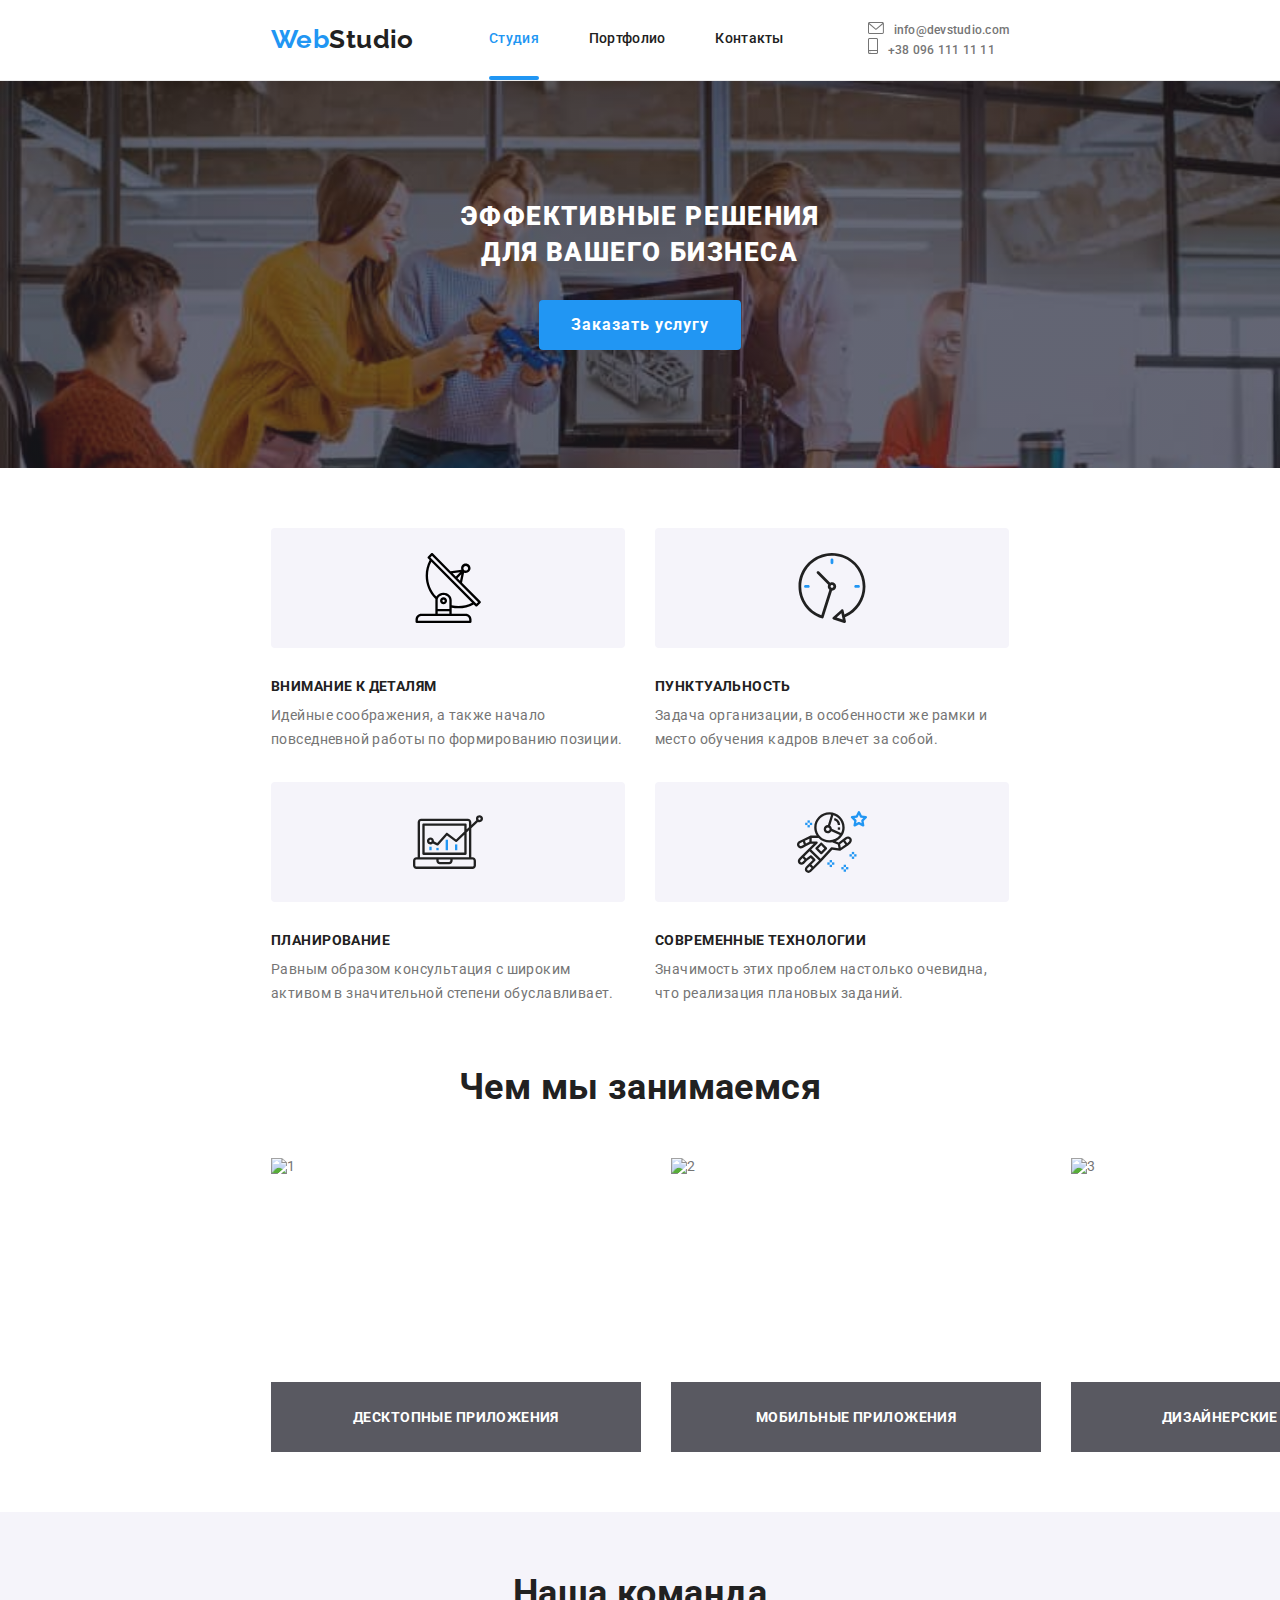
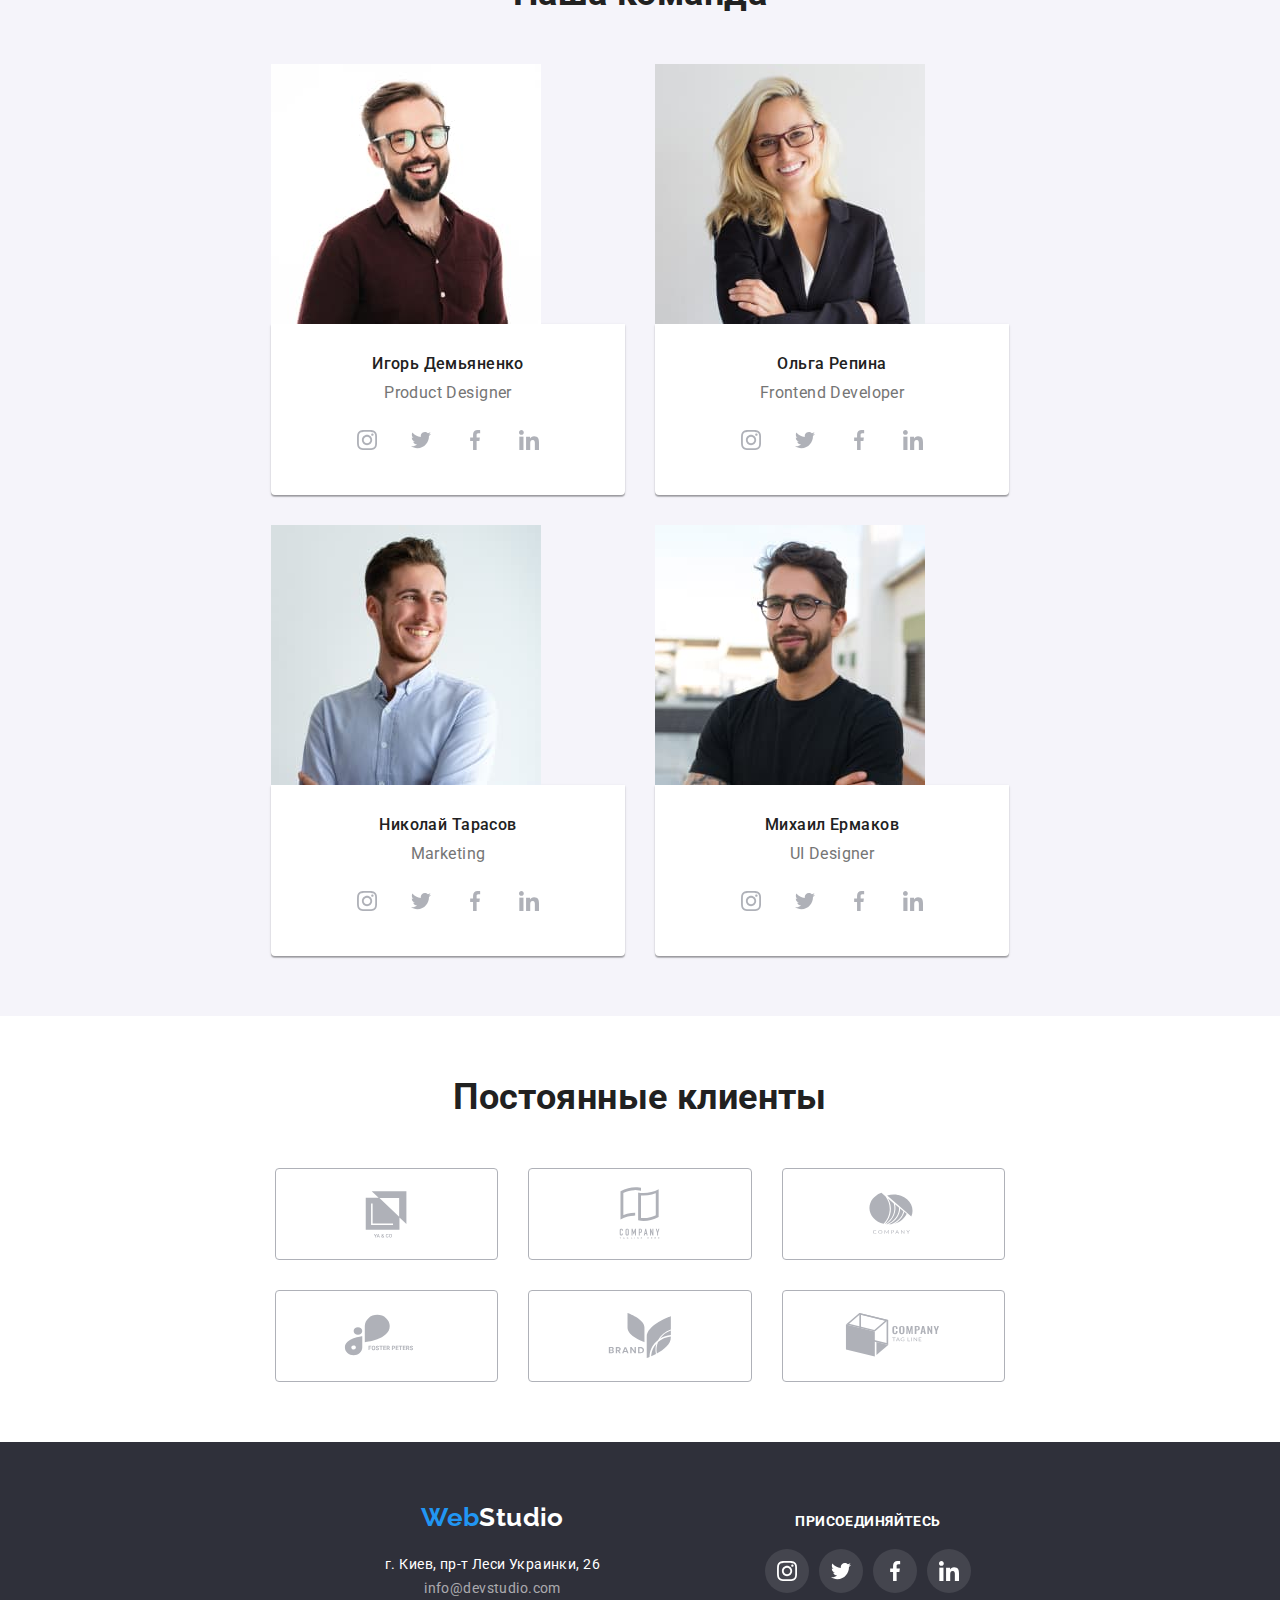
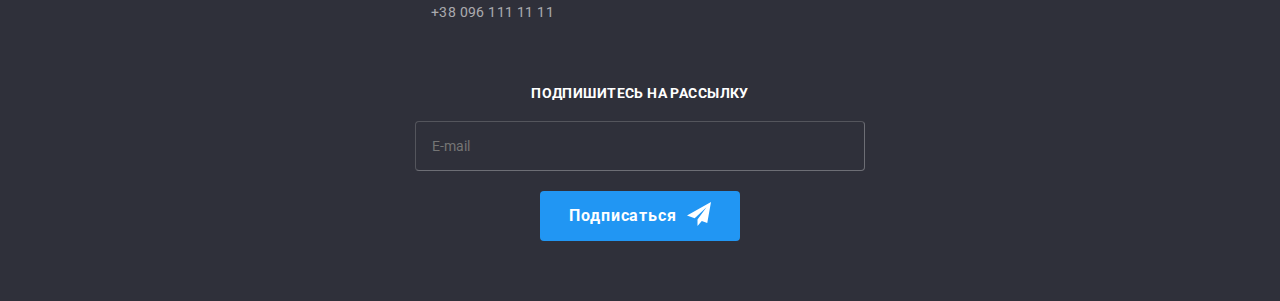
==== commit 2ee0ee80: "c" ====
--- a/index.html
+++ b/index.html
@@ -339,45 +339,45 @@
         <div class="container">
         <h2 class="heading">Постоянные клиенты</h2>
         <ul class="clients__list">
-            <li>
-               <a class="client__link" href=""><svg class="client__icon">
+            <li class="client__link">
+               <a  href=""><svg class="client__icon">
                     <use class="" href="./image/symbol-defs.svg#icon-Logoayico">
                     </use>
                 </svg></a> 
 
             </li>
-            <li>
-                <a class="client__link" href=""><svg class="client__icon">
+            <li class="client__link">
+                <a  href=""><svg class="client__icon">
                     <use class="" href="./image/symbol-defs.svg#icon-Logocompany-tagline-here">
                     </use>
                 </svg></a>
                 
 
             </li>
-            <li>
-                <a class="client__link" href=""><svg class="client__icon">
+            <li class="client__link">
+                <a href=""><svg class="client__icon">
                     <use class="" href="./image/symbol-defs.svg#icon-Logocompany-cut-fruit">
                     </use>
                 </svg></a>
                 
 
             </li>
-            <li>
-                <a class="client__link" href=""><svg class="client__icon">
+            <li class="client__link">
+                <a href=""><svg class="client__icon">
                     <use class="" href="./image/symbol-defs.svg#icon-Logofoster-peters">
                     </use>
                 </svg></a>
 
             </li>
-            <li>
-                <a class="client__link" href=""><svg class="client__icon">
+            <li class="client__link">
+                <a href=""><svg class="client__icon">
                     <use class="" href="./image/symbol-defs.svg#icon-Logobrand">
                     </use>
                 </svg></a>
 
             </li>
-            <li>
-               <a class="client__link" href=""><svg class="client__icon">
+            <li class="client__link">
+               <a href=""><svg class="client__icon">
                 <use class="" href="./image/symbol-defs.svg#icon-Logocompany-taglinesvg">
                 </use>
             </svg></a>
--- a/css/main.min.css
+++ b/css/main.min.css
@@ -1 +1 @@
-/*! modern-normalize v1.1.0 | MIT License | https://github.com/sindresorhus/modern-normalize */*,::before,::after{-webkit-box-sizing:border-box;box-sizing:border-box}html{line-height:1.15;-webkit-text-size-adjust:100%;-moz-tab-size:4;-o-tab-size:4;tab-size:4}body{margin:0;font-family:system-ui,-apple-system,"Segoe UI",Roboto,Helvetica,Arial,sans-serif,"Apple Color Emoji","Segoe UI Emoji"}hr{height:0;color:inherit}abbr[title]{-webkit-text-decoration:underline dotted;text-decoration:underline dotted}b,strong{font-weight:bolder}code,kbd,samp,pre{font-family:ui-monospace,SFMono-Regular,Consolas,"Liberation Mono",Menlo,monospace;font-size:1em}small{font-size:80%}sub,sup{font-size:75%;line-height:0;position:relative;vertical-align:baseline}sub{bottom:-0.25em}sup{top:-0.5em}table{text-indent:0;border-color:inherit}button,input,optgroup,select,textarea{font-family:inherit;font-size:100%;line-height:1.15;margin:0}button,select{text-transform:none}button,[type=button],[type=reset],[type=submit]{-webkit-appearance:button}::-moz-focus-inner{border-style:none;padding:0}:-moz-focusring{outline:1px dotted ButtonText}:-moz-ui-invalid{box-shadow:none}legend{padding:0}progress{vertical-align:baseline}::-webkit-inner-spin-button,::-webkit-outer-spin-button{height:auto}[type=search]{-webkit-appearance:textfield;outline-offset:-2px}::-webkit-search-decoration{-webkit-appearance:none}::-webkit-file-upload-button{-webkit-appearance:button;font:inherit}summary{display:list-item}body{background-color:#fff;color:#757575;font-family:Roboto,sans-serif;font-size:14px;letter-spacing:.03em}h1,h2,h3,p{margin:0}ul{padding:0;margin:0;list-style:none}a{text-decoration:none}img{display:block;max-width:100%}button{cursor:pointer}.container{margin-left:auto;margin-right:auto;padding-left:15px;padding-right:15px}.section{padding-top:60px;padding-bottom:60px}.heading{color:#212121;font-weight:700;font-size:36px;line-height:42px;text-align:center;margin:0;margin-bottom:50px}.visualy-hidden{position:absolute;width:1px;height:1px;margin:-1px;border:0;padding:0;white-space:nowrap;-webkit-clip-path:inset(100%);clip-path:inset(100%);clip:rect(0 0 0 0);overflow:hidden}@media screen and (max-width: 767px){.container{max-width:480px;position:relative}}@media screen and (min-width: 768px){.container{max-width:768px}}@media screen and (min-width: 1200px){.section .section{padding-top:94px;padding-bottom:94px}}.header{border-bottom:1px solid #ececec}.header__logo{display:inline-block;padding-top:24px;padding-bottom:25px;color:#2196f3;font-family:"Raleway";font-weight:700;font-size:26px;line-height:1.2}.header__logo--second-color{color:#212121}.header__nav{display:-webkit-box;display:-ms-flexbox;display:flex}.nav__link{color:#212121;font-weight:500;letter-spacing:.02em;-webkit-transition:color 250ms cubic-bezier(0.4, 0, 0.2, 1);transition:color 250ms cubic-bezier(0.4, 0, 0.2, 1)}.nav__link:hover,.nav__link:focus{color:#2196f3}.nav__link--current{color:#2196f3}.header__contact{fill:#757575;color:#757575;font-weight:500;letter-spacing:.02em;-webkit-transition:250ms cubic-bezier(0.4, 0, 0.2, 1);transition:250ms cubic-bezier(0.4, 0, 0.2, 1)}.header__contact:hover,.header__contact:focus{color:#2196f3;fill:#2196f3}.header__mail-icon{width:16px;height:12px;margin-right:10px}.header__phone-icon{width:10px;height:16px;margin-right:10px}@media screen and (max-width: 767px){.menu__button{display:-webkit-box;display:-ms-flexbox;display:flex;position:absolute;z-index:2;right:0;margin-right:15px;margin-top:10px;margin-left:auto;padding:0;-webkit-box-pack:center;-ms-flex-pack:center;justify-content:center;border:none;background-color:rgba(0,0,0,0)}.menu__button .icon-cross__header{display:-webkit-box;display:-ms-flexbox;display:flex}.menu__button .icon-menu{display:none}.menu__button.is-open .icon-cross__header{display:none}.menu__button.is-open .icon-menu{display:-webkit-box;display:-ms-flexbox;display:flex}.menu__button:active{fill:#2196f3}.menu__container{display:none}.menu__container.is-open{display:-webkit-box;display:-ms-flexbox;display:flex;position:fixed;z-index:1;top:0;left:0;width:100%;height:100%;-webkit-box-orient:vertical;-webkit-box-direction:normal;-ms-flex-direction:column;flex-direction:column;height:100%;padding:48px 40px;background-color:#fff}.nav__link{font-size:40px}.nav>li:not(:last-of-type){margin-bottom:32px}.header__social{font-size:18px;line-height:1.22;letter-spacing:.02em;color:#2196f3}.nav__social{display:-webkit-box;display:-ms-flexbox;display:flex;-ms-flex-wrap:wrap;flex-wrap:wrap;margin-top:64px}.nav__social>li:not(:last-of-type){margin-right:10px}.nav__social--line{color:rgba(33,33,33,.2);line-height:22px}.header__contacts{margin-top:auto}.contacts--position{display:-webkit-box;display:-ms-flexbox;display:flex;-webkit-box-orient:vertical;-webkit-box-direction:reverse;-ms-flex-direction:column-reverse;flex-direction:column-reverse}.header__contact--phone{font-size:34px;line-height:1.18;letter-spacing:.02em;color:#2196f3}.header__contact--mail{margin-bottom:32px;font-size:24px;line-height:1.17}.header__phone-icon,.header__mail-icon{display:none}.header__contacts--margin{margin-bottom:32px}}@media screen and (min-width: 768px){.menu__button{display:none}.nav__social{display:none}.header__logo{margin-left:auto}.nav{display:-webkit-box;display:-ms-flexbox;display:flex}.nav>li:not(:last-of-type){margin-right:50px}.menu__container{display:-webkit-box;display:-ms-flexbox;display:flex;-webkit-box-align:center;-ms-flex-align:center;align-items:center;margin-left:auto;margin-right:auto}.nav__link{display:-webkit-box;display:-ms-flexbox;display:flex;-webkit-transition:color 250ms cubic-bezier(0.4, 0, 0.2, 1);transition:color 250ms cubic-bezier(0.4, 0, 0.2, 1)}.nav__link:hover,.nav__link:focus{color:#2196f3}.nav__link--current{display:block;color:#2196f3}.nav__link--current::after{position:relative;content:"";display:block;width:100%;height:4px;border-radius:4px;background-color:#2196f3;-webkit-transform:translateY(30px);transform:translateY(30px)}.contacts--position{display:-webkit-box;display:-ms-flexbox;display:flex;-webkit-box-orient:vertical;-webkit-box-direction:normal;-ms-flex-direction:column;flex-direction:column;margin-left:84px}}.hero__heading{margin:auto;width:360px;color:#fff;font-weight:900;font-size:26px;line-height:1.36;text-align:center;letter-spacing:.06em;text-transform:uppercase}.hero{max-width:1600px;padding-top:118px;padding-bottom:118px;margin-left:auto;margin-right:auto;background-size:cover;background-repeat:no-repeat;text-align:center}.hero__button{width:-webkit-max-content;width:-moz-max-content;width:max-content;margin-top:30px;padding:10px 32px 10px 32px;border:none;border-radius:4px;background-color:#2196f3;color:#fff;font-family:inherit;font-weight:700;font-size:16px;line-height:1.88;letter-spacing:.06em;-webkit-transition:250ms cubic-bezier(0.4, 0, 0.2, 1);transition:250ms cubic-bezier(0.4, 0, 0.2, 1)}.hero__button:active{background-color:#188ce8}@media screen and (max-width: 767px){.hero{background-image:-webkit-gradient(linear, left top, right top, from(rgba(47, 48, 58, 0.4)), to(rgba(47, 48, 58, 0.4))),url(../../image/header_480.png);background-image:linear-gradient(to right, rgba(47, 48, 58, 0.4), rgba(47, 48, 58, 0.4)),url(../../image/header_480.png)}}@media screen and (max-width: 767px)and (min-device-pixel-ratio: 2),screen and (max-width: 767px)and (-webkit-min-device-pixel-ratio: 2),screen and (max-width: 767px)and (min-resolution: 192dpi),screen and (max-width: 767px)and (min-resolution: 2dppx){.box{background-image:-webkit-gradient(linear, left top, right top, from(rgba(47, 48, 58, 0.4)), to(rgba(47, 48, 58, 0.4))),url(../../image/header_480@2x.png);background-image:linear-gradient(to right, rgba(47, 48, 58, 0.4), rgba(47, 48, 58, 0.4)),url(../../image/header_480@2x.png)}}@media screen and (min-width: 768px){.hero{background-image:-webkit-gradient(linear, left top, right top, from(rgba(47, 48, 58, 0.4)), to(rgba(47, 48, 58, 0.4))),url(../../image/header_768.png);background-image:linear-gradient(to right, rgba(47, 48, 58, 0.4), rgba(47, 48, 58, 0.4)),url(../../image/header_768.png)}}@media screen and (min-width: 768px)and (min-device-pixel-ratio: 2),screen and (min-width: 768px)and (-webkit-min-device-pixel-ratio: 2),screen and (min-width: 768px)and (min-resolution: 192dpi),screen and (min-width: 768px)and (min-resolution: 2dppx){.box{background-image:-webkit-gradient(linear, left top, right top, from(rgba(47, 48, 58, 0.4)), to(rgba(47, 48, 58, 0.4))),url(../../image/header_768@2x.png);background-image:linear-gradient(to right, rgba(47, 48, 58, 0.4), rgba(47, 48, 58, 0.4)),url(../../image/header_768@2x.png)}}.benefits__icons{display:-webkit-box;display:-ms-flexbox;display:flex;-webkit-box-align:center;-ms-flex-align:center;align-items:center;-webkit-box-pack:center;-ms-flex-pack:center;justify-content:center;margin-bottom:30px;padding-top:25px;padding-bottom:25px;border-radius:4px;background-color:#f5f4fa}.benefits__icons--size{display:-webkit-box;display:-ms-flexbox;display:flex;width:70px;height:70px}.benefits__heading{margin-bottom:10px;text-transform:uppercase;color:#212121;font-size:14px}.benefits__paragraph{line-height:1.71}@media screen and (max-width: 767px){.benefits>li:not(:last-of-type){margin-bottom:30px}}@media screen and (min-width: 768px){.benefits{display:-webkit-box;display:-ms-flexbox;display:flex;-ms-flex-wrap:wrap;flex-wrap:wrap;margin-left:-15px;margin-right:-15px;margin-bottom:-30px}.benefits--margin{width:calc(50% - 30px);margin-left:15px;margin-right:15px;margin-bottom:30px}}@media screen and (max-width: 1199px){.whatwedo--padding{display:none}}.whatwedo{display:-webkit-box;display:-ms-flexbox;display:flex}.whatwedo--padding{padding-top:0}.whatwedo__image{position:relative}.whatwedo__image:not(:last-child){margin-right:30px}.whatwedo__text{display:-webkit-box;display:-ms-flexbox;display:flex;position:absolute;bottom:0;width:100%;height:70px;-webkit-box-align:center;-ms-flex-align:center;align-items:center;-webkit-box-pack:center;-ms-flex-pack:center;justify-content:center;font-weight:700;text-transform:uppercase;color:#fff;background-color:rgba(47,48,58,.8)}.team--background{background-color:#f5f4fa}.team__card{padding-top:30px;padding-bottom:30px;background-color:#fff;-webkit-box-shadow:0px 1px 3px rgba(0,0,0,.12),0px 1px 1px rgba(0,0,0,.14),0px 2px 1px rgba(0,0,0,.2);box-shadow:0px 1px 3px rgba(0,0,0,.12),0px 1px 1px rgba(0,0,0,.14),0px 2px 1px rgba(0,0,0,.2);border-radius:0px 0px 4px 4px}.team__heading{margin-bottom:10px;color:#212121;font-weight:500;font-size:16px;line-height:1.19;text-align:center}.team__paragraph{color:#757575;font-size:16px;line-height:1.19;text-align:center}.team__social-links{display:-webkit-box;display:-ms-flexbox;display:flex;margin-top:16px;padding-left:32px;padding-right:32px}.team__social-links>li:not(:last-child){margin-right:10px}.team__social-icons{height:44px;width:44px;padding:12px;fill:#afb1b8;-webkit-transition:250ms cubic-bezier(0.4, 0, 0.2, 1);transition:250ms cubic-bezier(0.4, 0, 0.2, 1)}.team__social-icons:hover,.team__social-icons:focus{border-radius:50%;overflow:visible;fill:#fff;background-color:#2196f3}@media screen and (max-width: 767px){.team{display:-webkit-box;display:-ms-flexbox;display:flex;-webkit-box-orient:vertical;-webkit-box-direction:normal;-ms-flex-direction:column;flex-direction:column;-webkit-box-align:center;-ms-flex-align:center;align-items:center}.team__social-links{display:-webkit-box;display:-ms-flexbox;display:flex;-webkit-box-pack:center;-ms-flex-pack:center;justify-content:center}.team>li:not(:last-of-type){margin-bottom:30px}}@media screen and (min-width: 768px){.team{display:-webkit-box;display:-ms-flexbox;display:flex;-ms-flex-wrap:wrap;flex-wrap:wrap;margin-left:-15px;margin-right:-15px;margin-bottom:-30px}.team--margin{width:calc(50% - 30px);margin-left:15px;margin-right:15px;margin-bottom:30px}}.client__link{display:-webkit-box;display:-ms-flexbox;display:flex;height:92px;border:1px solid #afb1b8;border-radius:4px;-webkit-box-align:center;-ms-flex-align:center;align-items:center;-webkit-box-pack:center;-ms-flex-pack:center;justify-content:center;-webkit-transition:border-color 250ms cubic-bezier(0.4, 0, 0.2, 1);transition:border-color 250ms cubic-bezier(0.4, 0, 0.2, 1)}.client__link:hover,.client__link:focus{border-color:#2196f3}.client__link:hover>.client__icon,.client__link:focus>.client__icon{fill:#2196f3}.client__icon{display:-webkit-box;display:-ms-flexbox;display:flex;width:106px;height:60px;fill:#afb1b8;-webkit-transition:fill 250ms cubic-bezier(0.4, 0, 0.2, 1);transition:fill 250ms cubic-bezier(0.4, 0, 0.2, 1)}@media screen and (max-width: 767px){.clients__list{display:-webkit-box;display:-ms-flexbox;display:flex;-ms-flex-wrap:wrap;flex-wrap:wrap;-webkit-box-pack:center;-ms-flex-pack:center;justify-content:center;margin-left:-30px;margin-top:-30px}.client__link{width:210px;-ms-flex-preferred-size:calc(50% - 30px);flex-basis:calc(50% - 30px);margin-left:30px;margin-top:30px}}.footer{padding-top:60px;padding-bottom:60px;background-color:#2f303a;color:#fff}.footer--align{display:-webkit-box;display:-ms-flexbox;display:flex;-webkit-box-orient:vertical;-webkit-box-direction:normal;-ms-flex-direction:column;flex-direction:column;-webkit-box-align:center;-ms-flex-align:center;align-items:center}.footer__logo{margin-bottom:20px;color:#2196f3;font-family:"Raleway";font-weight:700;font-size:26px;line-height:1.2}.footer__logo--second-color{color:#fff}.footer__address{font-style:inherit;line-height:1.71}.footer__address>li:not(:last-of-type){margin-bottom:8px}.footer__address--margin{display:-webkit-box;display:-ms-flexbox;display:flex;-webkit-box-orient:vertical;-webkit-box-direction:normal;-ms-flex-direction:column;flex-direction:column;-webkit-box-align:center;-ms-flex-align:center;align-items:center;margin-bottom:60px}.footer__address--align{display:-webkit-box;display:-ms-flexbox;display:flex;-webkit-box-orient:vertical;-webkit-box-direction:normal;-ms-flex-direction:column;flex-direction:column;-webkit-box-align:center;-ms-flex-align:center;align-items:center}.footer__contacts--color{color:rgba(255,255,255,.6)}.footer__headings{display:-webkit-box;display:-ms-flexbox;display:flex;margin-bottom:20px;-webkit-box-pack:center;-ms-flex-pack:center;justify-content:center;font-weight:700;text-transform:uppercase;color:#fff}.footer__social-links--position{display:-webkit-box;display:-ms-flexbox;display:flex;margin-bottom:60px}.footer__social-links--position>li:not(:last-child){margin-right:10px}.footer__icon{width:44px;height:44px;padding:12px;border-radius:50%;overflow:visible;fill:#fff;background-color:rgba(255,255,255,.1);-webkit-transition:background-color 250ms cubic-bezier(0.4, 0, 0.2, 1);transition:background-color 250ms cubic-bezier(0.4, 0, 0.2, 1)}.footer__icon:hover,.footer__icon:focus{background-color:#2196f3}.mailing-list--position{display:-webkit-box;display:-ms-flexbox;display:flex;-webkit-box-orient:vertical;-webkit-box-direction:normal;-ms-flex-direction:column;flex-direction:column;-webkit-box-align:center;-ms-flex-align:center;align-items:center;width:100%}.mailing-list__input{display:-webkit-box;display:-ms-flexbox;display:flex;margin-bottom:20px;height:50px;width:100%;padding:15px 16px;border-width:1px;border-radius:4px;border-color:rgba(255,255,255,.3);background-color:#2f303a;color:rgba(255,255,255,.6)}.mailing-list__button{display:-webkit-box;display:-ms-flexbox;display:flex;width:200px;height:50px;-webkit-box-align:center;-ms-flex-align:center;align-items:center;border-radius:4px;border:none;-webkit-box-pack:center;-ms-flex-pack:center;justify-content:center;text-align:center;font-weight:700;font-size:16px;letter-spacing:.06em;background-color:#2196f3;color:#fff;-webkit-transition:background-color 250ms cubic-bezier(0.4, 0, 0.2, 1);transition:background-color 250ms cubic-bezier(0.4, 0, 0.2, 1)}.mailing-list__button--position{display:-webkit-box;display:-ms-flexbox;display:flex;-webkit-box-orient:vertical;-webkit-box-direction:normal;-ms-flex-direction:column;flex-direction:column;-webkit-box-align:center;-ms-flex-align:center;align-items:center;width:100%}.mailing-list__button:active{background-color:#188ce8}.mailing-list__icon{display:inline-block;margin-left:10px;fill:#fff}.backdrop{position:fixed;top:0;left:0;width:100%;height:100%;background-color:rgba(0,0,0,.2);-webkit-transition:250ms cubic-bezier(0.4, 0, 0.2, 1);transition:250ms cubic-bezier(0.4, 0, 0.2, 1)}.is-hidden{opacity:0;pointer-events:none;-webkit-transform:scale(1.5);transform:scale(1.5)}.modal{position:absolute;max-width:450px;left:50%;top:50%;-webkit-transform:translate(-50%, -50%);transform:translate(-50%, -50%);background-color:#fff}.modal__exit-button{display:-webkit-box;display:-ms-flexbox;display:flex;position:absolute;top:8px;right:8px;width:30px;height:30px;border-width:1px;border-color:rgba(0,0,0,.1);border-radius:50%;-webkit-box-align:center;-ms-flex-align:center;align-items:center;background-color:#fff;-webkit-transition:250ms cubic-bezier(0.4, 0, 0.2, 1);transition:250ms cubic-bezier(0.4, 0, 0.2, 1)}.modal__exit-button:hover,.modal__exit-button:focus{fill:#2196f3;border-color:#2196f3}.modal__field{display:-webkit-box;display:-ms-flexbox;display:flex;padding:40px;-webkit-box-pack:center;-ms-flex-pack:center;justify-content:center}.modal__heading{display:-webkit-box;display:-ms-flexbox;display:flex;margin-bottom:12px;font-weight:700;font-size:20px;line-height:23px;text-align:center;letter-spacing:.03em;color:#212121}.form__label{display:-webkit-box;display:-ms-flexbox;display:flex;right:auto;font-size:12px}.form__field{position:relative}.form__field:focus-within{fill:#2196f3}.form__field:focus-within>.form__input{border-color:#2196f3}.form__input{margin-top:4px;margin-bottom:10px;width:100%;height:40px;padding-left:40px;border-width:1px;outline:none;border-radius:4px;border-color:rgba(33,33,33,.2);-webkit-transition:250ms cubic-bezier(0.4, 0, 0.2, 1);transition:250ms cubic-bezier(0.4, 0, 0.2, 1)}.form__input-icon{position:absolute;top:50%;left:12px;width:18px;height:18px;-webkit-transform:translateY(-65%);transform:translateY(-65%);-webkit-transition:250ms cubic-bezier(0.4, 0, 0.2, 1);transition:250ms cubic-bezier(0.4, 0, 0.2, 1)}.text-area{display:-webkit-box;display:-ms-flexbox;display:flex;left:auto;right:auto;margin-top:4px;margin-bottom:20px;width:100%;height:120px;padding:12px 16px;border-width:1px;border-radius:4px;outline:none;resize:none;border-color:rgba(33,33,33,.2);font-size:14px}.text-area:focus-within{border-color:#2196f3}.text-area::-webkit-input-placeholder{color:rgba(117,117,117,.5)}.text-area::-moz-placeholder{color:rgba(117,117,117,.5)}.text-area:-ms-input-placeholder{color:rgba(117,117,117,.5)}.text-area::-ms-input-placeholder{color:rgba(117,117,117,.5)}.text-area::placeholder{color:rgba(117,117,117,.5)}.checkbox--margin{display:-webkit-box;display:-ms-flexbox;display:flex}.chek-box__input{position:absolute;display:-webkit-box;display:-ms-flexbox;display:flex;margin:-1px;width:1px;height:1px;padding:0;border:0;overflow:hidden;-webkit-transition:250ms cubic-bezier(0.4, 0, 0.2, 1);transition:250ms cubic-bezier(0.4, 0, 0.2, 1)}.chek-box__text{display:-webkit-box;display:-ms-flexbox;display:flex;-ms-flex-wrap:wrap;flex-wrap:wrap;-webkit-box-align:center;-ms-flex-align:center;align-items:center;font-size:12px;-webkit-transition:250ms cubic-bezier(0.4, 0, 0.2, 1);transition:250ms cubic-bezier(0.4, 0, 0.2, 1)}.chek-box__icon{display:inline-block;margin-right:7px;width:16px;height:15px;border-width:2px;border:2px solid #212121;outline:1px;border-radius:4px;-webkit-transition:250ms cubic-bezier(0.4, 0, 0.2, 1);transition:250ms cubic-bezier(0.4, 0, 0.2, 1)}.chek-box__input:checked+.chek-box__icon{background-image:url(../image/icon-check.svg);background-size:contain;background-origin:border-box;border-color:rgba(0,0,0,0)}.agreement-link{display:-webkit-box;display:-ms-flexbox;display:flex;margin-left:4px;color:#2196f3;text-decoration:underline}.modal__button{display:-webkit-box;display:-ms-flexbox;display:flex;margin-top:30px;margin-left:auto;margin-right:auto;width:200px;height:50px;border:none;border-radius:4px;-webkit-box-pack:center;-ms-flex-pack:center;justify-content:center;-webkit-box-align:center;-ms-flex-align:center;align-items:center;font-weight:700;font-size:16px;line-height:1.88;letter-spacing:.06em;color:#fff;background-color:#2196f3;-webkit-transition:250ms cubic-bezier(0.4, 0, 0.2, 1);transition:250ms cubic-bezier(0.4, 0, 0.2, 1)}.modal__button:active{background-color:#188ce8}@media screen and (max-width: 767px){.modal{width:calc(100% - 30px)}}.filter__button{width:-webkit-max-content;width:-moz-max-content;width:max-content;padding:6px 22px;border:0;border-radius:4px;font-family:inherit;background-color:#f5f4fa;color:#212121;font-weight:500;font-size:16px;line-height:1.62;text-align:center;-webkit-transition:background-color 250ms cubic-bezier(0.4, 0, 0.2, 1);transition:background-color 250ms cubic-bezier(0.4, 0, 0.2, 1)}.filter__button:hover,.filter__button:focus{background-color:#2196f3;color:#fff}.filter__buttons--position>li:not(:last-of-type){margin-right:8px}.projects{display:-webkit-box;display:-ms-flexbox;display:flex;-ms-flex-wrap:wrap;flex-wrap:wrap}.projects__link{position:relative;display:block;text-decoration:none;-webkit-transition:250ms cubic-bezier(0.4, 0, 0.2, 1);transition:250ms cubic-bezier(0.4, 0, 0.2, 1)}.projects__link:hover,.projects__link:focus{-webkit-box-shadow:0px 4px 4px rgba(0,0,0,.25);box-shadow:0px 4px 4px rgba(0,0,0,.25)}.projects__image{position:relative;overflow:hidden}.projects__text{position:absolute;bottom:0;width:100%;height:100%;padding:63px 24px;background-color:rgba(33,150,243,.9);font-size:18px;line-height:1.56;letter-spacing:.03em;color:#fff;-webkit-transform:translateY(100%);transform:translateY(100%);-webkit-transition:250ms cubic-bezier(0.4, 0, 0.2, 1);transition:250ms cubic-bezier(0.4, 0, 0.2, 1)}.projects__link:hover .projects__text,.projects__link:focus .projects__text{-webkit-transform:translateY(0);transform:translateY(0)}.projects__card{padding-top:20px;padding-left:24px;padding-bottom:20px;border-left:1px solid #eee;border-right:1px solid #eee;border-bottom:1px solid #eee}.projects__heading{margin-bottom:4px;color:#212121;font-weight:700;font-size:18px;line-height:2;letter-spacing:.06em}.projects__type{font-size:16px;line-height:1.88;color:#757575}@media screen and (max-width: 767px){.filter__button{margin-bottom:15px}.filter__buttons--position{display:-webkit-box;display:-ms-flexbox;display:flex;-ms-flex-wrap:wrap;flex-wrap:wrap;-webkit-box-pack:start;-ms-flex-pack:start;justify-content:flex-start;margin-bottom:25px}.projects__item:not(:last-of-type){margin-bottom:30px}}/*# sourceMappingURL=main.min.css.map */+/*! modern-normalize v1.1.0 | MIT License | https://github.com/sindresorhus/modern-normalize */*,::before,::after{-webkit-box-sizing:border-box;box-sizing:border-box}html{line-height:1.15;-webkit-text-size-adjust:100%;-moz-tab-size:4;-o-tab-size:4;tab-size:4}body{margin:0;font-family:system-ui,-apple-system,"Segoe UI",Roboto,Helvetica,Arial,sans-serif,"Apple Color Emoji","Segoe UI Emoji"}hr{height:0;color:inherit}abbr[title]{-webkit-text-decoration:underline dotted;text-decoration:underline dotted}b,strong{font-weight:bolder}code,kbd,samp,pre{font-family:ui-monospace,SFMono-Regular,Consolas,"Liberation Mono",Menlo,monospace;font-size:1em}small{font-size:80%}sub,sup{font-size:75%;line-height:0;position:relative;vertical-align:baseline}sub{bottom:-0.25em}sup{top:-0.5em}table{text-indent:0;border-color:inherit}button,input,optgroup,select,textarea{font-family:inherit;font-size:100%;line-height:1.15;margin:0}button,select{text-transform:none}button,[type=button],[type=reset],[type=submit]{-webkit-appearance:button}::-moz-focus-inner{border-style:none;padding:0}:-moz-focusring{outline:1px dotted ButtonText}:-moz-ui-invalid{box-shadow:none}legend{padding:0}progress{vertical-align:baseline}::-webkit-inner-spin-button,::-webkit-outer-spin-button{height:auto}[type=search]{-webkit-appearance:textfield;outline-offset:-2px}::-webkit-search-decoration{-webkit-appearance:none}::-webkit-file-upload-button{-webkit-appearance:button;font:inherit}summary{display:list-item}body{background-color:#fff;color:#757575;font-family:Roboto,sans-serif;font-size:14px;letter-spacing:.03em}h1,h2,h3,p{margin:0}ul{padding:0;margin:0;list-style:none}a{text-decoration:none}img{display:block;max-width:100%}button{cursor:pointer}.container{margin-left:auto;margin-right:auto;padding-left:15px;padding-right:15px}.section{padding-top:60px;padding-bottom:60px}.heading{color:#212121;font-weight:700;font-size:36px;line-height:42px;text-align:center;margin:0;margin-bottom:50px}.visualy-hidden{position:absolute;width:1px;height:1px;margin:-1px;border:0;padding:0;white-space:nowrap;-webkit-clip-path:inset(100%);clip-path:inset(100%);clip:rect(0 0 0 0);overflow:hidden}@media screen and (max-width: 767px){.container{max-width:480px;position:relative}}@media screen and (min-width: 768px){.container{max-width:768px;position:relative}}@media screen and (min-width: 1200px){.section .section{padding-top:94px;padding-bottom:94px}}.header{border-bottom:1px solid #ececec}.header__logo{display:inline-block;padding-top:24px;padding-bottom:25px;color:#2196f3;font-family:"Raleway";font-weight:700;font-size:26px;line-height:1.2}.header__logo--second-color{color:#212121}.header__nav{display:-webkit-box;display:-ms-flexbox;display:flex}.nav__link{color:#212121;font-weight:500;letter-spacing:.02em;-webkit-transition:color 250ms cubic-bezier(0.4, 0, 0.2, 1);transition:color 250ms cubic-bezier(0.4, 0, 0.2, 1)}.nav__link:hover,.nav__link:focus{color:#2196f3}.nav__link--current{color:#2196f3}.header__contact{fill:#757575;color:#757575;font-weight:500;letter-spacing:.02em;-webkit-transition:250ms cubic-bezier(0.4, 0, 0.2, 1);transition:250ms cubic-bezier(0.4, 0, 0.2, 1)}.header__contact:hover,.header__contact:focus{color:#2196f3;fill:#2196f3}.header__mail-icon{width:16px;height:12px;margin-right:10px}.header__phone-icon{width:10px;height:16px;margin-right:10px}@media screen and (max-width: 767px){.menu__button{display:-webkit-box;display:-ms-flexbox;display:flex;position:absolute;z-index:2;right:0;margin-right:15px;margin-top:10px;margin-left:auto;padding:0;-webkit-box-pack:center;-ms-flex-pack:center;justify-content:center;border:none;background-color:rgba(0,0,0,0)}.menu__button .icon-cross__header{display:-webkit-box;display:-ms-flexbox;display:flex}.menu__button .icon-menu{display:none}.menu__button.is-open .icon-cross__header{display:none}.menu__button.is-open .icon-menu{display:-webkit-box;display:-ms-flexbox;display:flex}.menu__button:active{fill:#2196f3}.menu__container{display:none}.menu__container.is-open{display:-webkit-box;display:-ms-flexbox;display:flex;position:fixed;z-index:1;top:0;left:0;width:100%;height:100%;-webkit-box-orient:vertical;-webkit-box-direction:normal;-ms-flex-direction:column;flex-direction:column;height:100%;padding:48px 40px;background-color:#fff}.nav__link{font-size:40px}.nav>li:not(:last-of-type){margin-bottom:32px}.header__social{font-size:18px;line-height:1.22;letter-spacing:.02em;color:#2196f3}.nav__social{display:-webkit-box;display:-ms-flexbox;display:flex;-ms-flex-wrap:wrap;flex-wrap:wrap;margin-top:64px}.nav__social>li:not(:last-of-type){margin-right:10px}.nav__social--line{color:rgba(33,33,33,.2);line-height:22px}.header__contacts{margin-top:auto}.contacts--position{display:-webkit-box;display:-ms-flexbox;display:flex;-webkit-box-orient:vertical;-webkit-box-direction:reverse;-ms-flex-direction:column-reverse;flex-direction:column-reverse}.header__contact--phone{font-size:34px;line-height:1.18;letter-spacing:.02em;color:#2196f3}.header__contact--mail{margin-bottom:32px;font-size:24px;line-height:1.17}.header__phone-icon,.header__mail-icon{display:none}.header__contacts--margin{margin-bottom:32px}}@media screen and (min-width: 768px){.menu__button{display:none}.nav__social{display:none}.header__logo{margin-right:auto}.nav{display:-webkit-box;display:-ms-flexbox;display:flex}.nav>li:not(:last-of-type){margin-right:50px}.menu__container{display:-webkit-box;display:-ms-flexbox;display:flex;-webkit-box-align:center;-ms-flex-align:center;align-items:center}.nav__link{display:-webkit-box;display:-ms-flexbox;display:flex;-webkit-transition:color 250ms cubic-bezier(0.4, 0, 0.2, 1);transition:color 250ms cubic-bezier(0.4, 0, 0.2, 1)}.nav__link:hover,.nav__link:focus{color:#2196f3}.nav__link--current{display:block;color:#2196f3}.nav__link--current::after{position:relative;content:"";display:block;width:100%;height:4px;border-radius:4px;background-color:#2196f3;-webkit-transform:translateY(30px);transform:translateY(30px)}.contacts--position{display:-webkit-box;display:-ms-flexbox;display:flex;-webkit-box-orient:vertical;-webkit-box-direction:normal;-ms-flex-direction:column;flex-direction:column;margin-left:84px;font-size:12px}}.hero__heading{margin:auto;width:360px;color:#fff;font-weight:900;font-size:26px;line-height:1.36;text-align:center;letter-spacing:.06em;text-transform:uppercase}.hero{max-width:1600px;padding-top:118px;padding-bottom:118px;margin-left:auto;margin-right:auto;background-size:cover;background-repeat:no-repeat;text-align:center}.hero__button{width:-webkit-max-content;width:-moz-max-content;width:max-content;margin-top:30px;padding:10px 32px 10px 32px;border:none;border-radius:4px;background-color:#2196f3;color:#fff;font-family:inherit;font-weight:700;font-size:16px;line-height:1.88;letter-spacing:.06em;-webkit-transition:250ms cubic-bezier(0.4, 0, 0.2, 1);transition:250ms cubic-bezier(0.4, 0, 0.2, 1)}.hero__button:active{background-color:#188ce8}@media screen and (max-width: 767px){.hero{background-image:-webkit-gradient(linear, left top, right top, from(rgba(47, 48, 58, 0.4)), to(rgba(47, 48, 58, 0.4))),url(../../image/header_480.png);background-image:linear-gradient(to right, rgba(47, 48, 58, 0.4), rgba(47, 48, 58, 0.4)),url(../../image/header_480.png)}}@media screen and (max-width: 767px)and (min-device-pixel-ratio: 2),screen and (max-width: 767px)and (-webkit-min-device-pixel-ratio: 2),screen and (max-width: 767px)and (min-resolution: 192dpi),screen and (max-width: 767px)and (min-resolution: 2dppx){.box{background-image:-webkit-gradient(linear, left top, right top, from(rgba(47, 48, 58, 0.4)), to(rgba(47, 48, 58, 0.4))),url(../../image/header_480@2x.png);background-image:linear-gradient(to right, rgba(47, 48, 58, 0.4), rgba(47, 48, 58, 0.4)),url(../../image/header_480@2x.png)}}@media screen and (min-width: 768px){.hero{background-image:-webkit-gradient(linear, left top, right top, from(rgba(47, 48, 58, 0.4)), to(rgba(47, 48, 58, 0.4))),url(../../image/header_768.png);background-image:linear-gradient(to right, rgba(47, 48, 58, 0.4), rgba(47, 48, 58, 0.4)),url(../../image/header_768.png)}}@media screen and (min-width: 768px)and (min-device-pixel-ratio: 2),screen and (min-width: 768px)and (-webkit-min-device-pixel-ratio: 2),screen and (min-width: 768px)and (min-resolution: 192dpi),screen and (min-width: 768px)and (min-resolution: 2dppx){.box{background-image:-webkit-gradient(linear, left top, right top, from(rgba(47, 48, 58, 0.4)), to(rgba(47, 48, 58, 0.4))),url(../../image/header_768@2x.png);background-image:linear-gradient(to right, rgba(47, 48, 58, 0.4), rgba(47, 48, 58, 0.4)),url(../../image/header_768@2x.png)}}.benefits__icons{display:-webkit-box;display:-ms-flexbox;display:flex;-webkit-box-align:center;-ms-flex-align:center;align-items:center;-webkit-box-pack:center;-ms-flex-pack:center;justify-content:center;margin-bottom:30px;padding-top:25px;padding-bottom:25px;border-radius:4px;background-color:#f5f4fa}.benefits__icons--size{display:-webkit-box;display:-ms-flexbox;display:flex;width:70px;height:70px}.benefits__heading{margin-bottom:10px;text-transform:uppercase;color:#212121;font-size:14px}.benefits__paragraph{line-height:1.71}@media screen and (max-width: 767px){.benefits>li:not(:last-of-type){margin-bottom:30px}}@media screen and (min-width: 768px){.benefits{display:-webkit-box;display:-ms-flexbox;display:flex;-ms-flex-wrap:wrap;flex-wrap:wrap;margin-left:-15px;margin-right:-15px;margin-bottom:-30px}.benefits--margin{width:calc(50% - 30px);margin-left:15px;margin-right:15px;margin-bottom:30px}}@media screen and (max-width: 1199px){.whatwedo--padding{display:none}}.whatwedo{display:-webkit-box;display:-ms-flexbox;display:flex}.whatwedo--padding{padding-top:0}.whatwedo__image{position:relative}.whatwedo__image:not(:last-child){margin-right:30px}.whatwedo__text{display:-webkit-box;display:-ms-flexbox;display:flex;position:absolute;bottom:0;width:100%;height:70px;-webkit-box-align:center;-ms-flex-align:center;align-items:center;-webkit-box-pack:center;-ms-flex-pack:center;justify-content:center;font-weight:700;text-transform:uppercase;color:#fff;background-color:rgba(47,48,58,.8)}.team--background{background-color:#f5f4fa}.team__card{padding-top:30px;padding-bottom:30px;background-color:#fff;-webkit-box-shadow:0px 1px 3px rgba(0,0,0,.12),0px 1px 1px rgba(0,0,0,.14),0px 2px 1px rgba(0,0,0,.2);box-shadow:0px 1px 3px rgba(0,0,0,.12),0px 1px 1px rgba(0,0,0,.14),0px 2px 1px rgba(0,0,0,.2);border-radius:0px 0px 4px 4px}.team__heading{margin-bottom:10px;color:#212121;font-weight:500;font-size:16px;line-height:1.19;text-align:center}.team__paragraph{color:#757575;font-size:16px;line-height:1.19;text-align:center}.team__social-links{display:-webkit-box;display:-ms-flexbox;display:flex;margin-top:16px;-webkit-box-pack:center;-ms-flex-pack:center;justify-content:center}.team__social-links>li:not(:last-child){margin-right:10px}.team__social-icons{height:44px;width:44px;padding:12px;fill:#afb1b8;-webkit-transition:250ms cubic-bezier(0.4, 0, 0.2, 1);transition:250ms cubic-bezier(0.4, 0, 0.2, 1)}.team__social-icons:hover,.team__social-icons:focus{border-radius:50%;overflow:visible;fill:#fff;background-color:#2196f3}@media screen and (max-width: 767px){.team{display:-webkit-box;display:-ms-flexbox;display:flex;-webkit-box-orient:vertical;-webkit-box-direction:normal;-ms-flex-direction:column;flex-direction:column;-webkit-box-align:center;-ms-flex-align:center;align-items:center}.team__social-links{display:-webkit-box;display:-ms-flexbox;display:flex;-webkit-box-pack:center;-ms-flex-pack:center;justify-content:center}.team>li:not(:last-of-type){margin-bottom:30px}}@media screen and (min-width: 768px){.team{display:-webkit-box;display:-ms-flexbox;display:flex;-ms-flex-wrap:wrap;flex-wrap:wrap;margin-left:-15px;margin-right:-15px;margin-bottom:-30px}.team--margin{width:calc(50% - 30px);margin-left:15px;margin-right:15px;margin-bottom:30px}}.client__link{display:-webkit-box;display:-ms-flexbox;display:flex;height:92px;border:1px solid #afb1b8;border-radius:4px;-webkit-box-align:center;-ms-flex-align:center;align-items:center;-webkit-box-pack:center;-ms-flex-pack:center;justify-content:center;-webkit-transition:border-color 250ms cubic-bezier(0.4, 0, 0.2, 1);transition:border-color 250ms cubic-bezier(0.4, 0, 0.2, 1)}.client__link:hover,.client__link:focus{border-color:#2196f3}.client__link:hover>.client__icon,.client__link:focus>.client__icon{fill:#2196f3}.client__icon{display:-webkit-box;display:-ms-flexbox;display:flex;width:106px;height:60px;fill:#afb1b8;-webkit-transition:fill 250ms cubic-bezier(0.4, 0, 0.2, 1);transition:fill 250ms cubic-bezier(0.4, 0, 0.2, 1)}@media screen and (max-width: 767px){.clients__list{display:-webkit-box;display:-ms-flexbox;display:flex;-ms-flex-wrap:wrap;flex-wrap:wrap;-webkit-box-pack:center;-ms-flex-pack:center;justify-content:center;margin-right:-30px;margin-bottom:-30px}.client__link{width:calc(50% - 30px);margin-right:30px;margin-bottom:30px}}@media screen and (min-width: 768px){.clients__list{display:-webkit-box;display:-ms-flexbox;display:flex;-ms-flex-wrap:wrap;flex-wrap:wrap;-webkit-box-pack:center;-ms-flex-pack:center;justify-content:center;margin-right:-30px;margin-bottom:-30px}.client__link{width:calc(33% - 30px);margin-right:30px;margin-bottom:30px}}.footer{padding-top:60px;padding-bottom:60px;background-color:#2f303a;color:#fff}.footer__logo{margin-bottom:20px;color:#2196f3;font-family:"Raleway";font-weight:700;font-size:26px;line-height:1.2}.footer__logo--second-color{color:#fff}.footer__address{font-style:inherit;line-height:1.71}.footer__address>li:not(:last-of-type){margin-bottom:8px}.footer__contacts--color{color:rgba(255,255,255,.6)}.footer__headings{margin-bottom:20px;font-weight:700;text-transform:uppercase;color:#fff}.footer__social-links--position{display:-webkit-box;display:-ms-flexbox;display:flex}.footer__social-links--position>li:not(:last-child){margin-right:10px}.footer__icon{width:44px;height:44px;padding:12px;border-radius:50%;overflow:visible;fill:#fff;background-color:rgba(255,255,255,.1);-webkit-transition:background-color 250ms cubic-bezier(0.4, 0, 0.2, 1);transition:background-color 250ms cubic-bezier(0.4, 0, 0.2, 1)}.footer__icon:hover,.footer__icon:focus{background-color:#2196f3}.mailing-list__input{margin-bottom:20px;height:50px;padding:15px 16px;border-width:1px;border-radius:4px;border-color:rgba(255,255,255,.3);background-color:#2f303a;color:rgba(255,255,255,.6)}.mailing-list__button{display:-webkit-box;display:-ms-flexbox;display:flex;width:200px;height:50px;-webkit-box-align:center;-ms-flex-align:center;align-items:center;border-radius:4px;border:none;-webkit-box-pack:center;-ms-flex-pack:center;justify-content:center;text-align:center;font-weight:700;font-size:16px;letter-spacing:.06em;background-color:#2196f3;color:#fff;-webkit-transition:background-color 250ms cubic-bezier(0.4, 0, 0.2, 1);transition:background-color 250ms cubic-bezier(0.4, 0, 0.2, 1)}.mailing-list__button:active{background-color:#188ce8}.mailing-list__icon{display:inline-block;margin-left:10px;fill:#fff}@media screen and (max-width: 767px){.footer--align{display:-webkit-box;display:-ms-flexbox;display:flex;-webkit-box-orient:vertical;-webkit-box-direction:normal;-ms-flex-direction:column;flex-direction:column;-webkit-box-align:center;-ms-flex-align:center;align-items:center}.footer__headings{display:-webkit-box;display:-ms-flexbox;display:flex;-webkit-box-pack:center;-ms-flex-pack:center;justify-content:center}.footer__address--margin{display:-webkit-box;display:-ms-flexbox;display:flex;-webkit-box-orient:vertical;-webkit-box-direction:normal;-ms-flex-direction:column;flex-direction:column;-webkit-box-align:center;-ms-flex-align:center;align-items:center;margin-bottom:60px}.footer__address--align{display:-webkit-box;display:-ms-flexbox;display:flex;-webkit-box-orient:vertical;-webkit-box-direction:normal;-ms-flex-direction:column;flex-direction:column;-webkit-box-align:center;-ms-flex-align:center;align-items:center}.footer__social-links--position{display:-webkit-box;display:-ms-flexbox;display:flex;margin-bottom:60px}.mailing-list--position{-webkit-box-orient:vertical;-webkit-box-direction:normal;-ms-flex-direction:column;flex-direction:column;-webkit-box-align:center;-ms-flex-align:center;align-items:center;width:100%}.mailing-list__input{width:100%}.mailing-list__button--position{display:-webkit-box;display:-ms-flexbox;display:flex;-webkit-box-orient:vertical;-webkit-box-direction:normal;-ms-flex-direction:column;flex-direction:column;-webkit-box-align:center;-ms-flex-align:center;align-items:center}}@media screen and (min-width: 768px){.footer--align{display:-webkit-box;display:-ms-flexbox;display:flex;-ms-flex-wrap:wrap;flex-wrap:wrap;-webkit-box-pack:center;-ms-flex-pack:center;justify-content:center;-webkit-box-align:baseline;-ms-flex-align:baseline;align-items:baseline}.footer__address--margin{display:-webkit-box;display:-ms-flexbox;display:flex;-webkit-box-orient:vertical;-webkit-box-direction:normal;-ms-flex-direction:column;flex-direction:column;-webkit-box-align:center;-ms-flex-align:center;align-items:center;margin-left:76px;margin-bottom:60px}.footer__address--align{display:-webkit-box;display:-ms-flexbox;display:flex;-webkit-box-orient:vertical;-webkit-box-direction:normal;-ms-flex-direction:column;flex-direction:column;-webkit-box-align:center;-ms-flex-align:center;align-items:center}.footer__headings--position{margin-left:165px;-webkit-box-align:center;-ms-flex-align:center;align-items:center}.footer__headings{display:-webkit-box;display:-ms-flexbox;display:flex;-webkit-box-pack:center;-ms-flex-pack:center;justify-content:center}.mailing-list__input{width:450px}.mailing-list__button--position{display:-webkit-box;display:-ms-flexbox;display:flex;-webkit-box-orient:vertical;-webkit-box-direction:normal;-ms-flex-direction:column;flex-direction:column;-webkit-box-align:center;-ms-flex-align:center;align-items:center}}.backdrop{position:fixed;top:0;left:0;width:100%;height:100%;background-color:rgba(0,0,0,.2);-webkit-transition:250ms cubic-bezier(0.4, 0, 0.2, 1);transition:250ms cubic-bezier(0.4, 0, 0.2, 1)}.is-hidden{opacity:0;pointer-events:none;-webkit-transform:scale(1.5);transform:scale(1.5)}.modal{position:absolute;max-width:528px;left:50%;top:50%;-webkit-transform:translate(-50%, -50%);transform:translate(-50%, -50%);background-color:#fff}.modal__exit-button{display:-webkit-box;display:-ms-flexbox;display:flex;position:absolute;top:8px;right:8px;width:30px;height:30px;border-width:1px;border-color:rgba(0,0,0,.1);border-radius:50%;-webkit-box-align:center;-ms-flex-align:center;align-items:center;background-color:#fff;-webkit-transition:250ms cubic-bezier(0.4, 0, 0.2, 1);transition:250ms cubic-bezier(0.4, 0, 0.2, 1)}.modal__exit-button:hover,.modal__exit-button:focus{fill:#2196f3;border-color:#2196f3}.modal__field{display:-webkit-box;display:-ms-flexbox;display:flex;padding:40px;-webkit-box-pack:center;-ms-flex-pack:center;justify-content:center}.modal__heading{display:-webkit-box;display:-ms-flexbox;display:flex;margin-bottom:12px;font-weight:700;font-size:20px;line-height:23px;text-align:center;letter-spacing:.03em;color:#212121}.form__label{display:-webkit-box;display:-ms-flexbox;display:flex;right:auto;font-size:12px}.form__field{position:relative}.form__field:focus-within{fill:#2196f3}.form__field:focus-within>.form__input{border-color:#2196f3}.form__input{margin-top:4px;margin-bottom:10px;width:100%;height:40px;padding-left:40px;border-width:1px;outline:none;border-radius:4px;border-color:rgba(33,33,33,.2);-webkit-transition:250ms cubic-bezier(0.4, 0, 0.2, 1);transition:250ms cubic-bezier(0.4, 0, 0.2, 1)}.form__input-icon{position:absolute;top:50%;left:12px;width:18px;height:18px;-webkit-transform:translateY(-65%);transform:translateY(-65%);-webkit-transition:250ms cubic-bezier(0.4, 0, 0.2, 1);transition:250ms cubic-bezier(0.4, 0, 0.2, 1)}.text-area{display:-webkit-box;display:-ms-flexbox;display:flex;left:auto;right:auto;margin-top:4px;margin-bottom:20px;width:100%;height:120px;padding:12px 16px;border-width:1px;border-radius:4px;outline:none;resize:none;border-color:rgba(33,33,33,.2);font-size:14px}.text-area:focus-within{border-color:#2196f3}.text-area::-webkit-input-placeholder{color:rgba(117,117,117,.5)}.text-area::-moz-placeholder{color:rgba(117,117,117,.5)}.text-area:-ms-input-placeholder{color:rgba(117,117,117,.5)}.text-area::-ms-input-placeholder{color:rgba(117,117,117,.5)}.text-area::placeholder{color:rgba(117,117,117,.5)}.checkbox--margin{display:-webkit-box;display:-ms-flexbox;display:flex}.chek-box__input{position:absolute;display:-webkit-box;display:-ms-flexbox;display:flex;margin:-1px;width:1px;height:1px;padding:0;border:0;overflow:hidden;-webkit-transition:250ms cubic-bezier(0.4, 0, 0.2, 1);transition:250ms cubic-bezier(0.4, 0, 0.2, 1)}.chek-box__text{display:-webkit-box;display:-ms-flexbox;display:flex;-ms-flex-wrap:wrap;flex-wrap:wrap;-webkit-box-align:center;-ms-flex-align:center;align-items:center;font-size:12px;-webkit-transition:250ms cubic-bezier(0.4, 0, 0.2, 1);transition:250ms cubic-bezier(0.4, 0, 0.2, 1)}.chek-box__icon{display:inline-block;margin-right:7px;width:16px;height:15px;border-width:2px;border:2px solid #212121;outline:1px;border-radius:4px;-webkit-transition:250ms cubic-bezier(0.4, 0, 0.2, 1);transition:250ms cubic-bezier(0.4, 0, 0.2, 1)}.chek-box__input:checked+.chek-box__icon{background-image:url(../image/icon-check.svg);background-size:contain;background-origin:border-box;border-color:rgba(0,0,0,0)}.agreement-link{display:-webkit-box;display:-ms-flexbox;display:flex;margin-left:4px;color:#2196f3;text-decoration:underline}.modal__button{display:-webkit-box;display:-ms-flexbox;display:flex;margin-top:30px;margin-left:auto;margin-right:auto;width:200px;height:50px;border:none;border-radius:4px;-webkit-box-pack:center;-ms-flex-pack:center;justify-content:center;-webkit-box-align:center;-ms-flex-align:center;align-items:center;font-weight:700;font-size:16px;line-height:1.88;letter-spacing:.06em;color:#fff;background-color:#2196f3;-webkit-transition:250ms cubic-bezier(0.4, 0, 0.2, 1);transition:250ms cubic-bezier(0.4, 0, 0.2, 1)}.modal__button:active{background-color:#188ce8}@media screen and (max-width: 767px){.modal{width:calc(100% - 30px)}}@media screen and (min-width: 768px){.modal{width:450px}}.filter__button{width:-webkit-max-content;width:-moz-max-content;width:max-content;padding:6px 22px;border:0;border-radius:4px;font-family:inherit;background-color:#f5f4fa;color:#212121;font-weight:500;font-size:16px;line-height:1.62;text-align:center;-webkit-transition:background-color 250ms cubic-bezier(0.4, 0, 0.2, 1);transition:background-color 250ms cubic-bezier(0.4, 0, 0.2, 1)}.filter__button:hover,.filter__button:focus{background-color:#2196f3;color:#fff}.filter__buttons--position>li:not(:last-of-type){margin-right:8px}.projects{display:-webkit-box;display:-ms-flexbox;display:flex;-ms-flex-wrap:wrap;flex-wrap:wrap}.projects__link{position:relative;display:block;text-decoration:none;-webkit-transition:250ms cubic-bezier(0.4, 0, 0.2, 1);transition:250ms cubic-bezier(0.4, 0, 0.2, 1)}.projects__link:hover,.projects__link:focus{-webkit-box-shadow:0px 4px 4px rgba(0,0,0,.25);box-shadow:0px 4px 4px rgba(0,0,0,.25)}.projects__image{position:relative;overflow:hidden}.projects__text{position:absolute;bottom:0;width:100%;height:100%;padding:63px 24px;background-color:rgba(33,150,243,.9);font-size:18px;line-height:1.56;letter-spacing:.03em;color:#fff;-webkit-transform:translateY(100%);transform:translateY(100%);-webkit-transition:250ms cubic-bezier(0.4, 0, 0.2, 1);transition:250ms cubic-bezier(0.4, 0, 0.2, 1)}.projects__link:hover .projects__text,.projects__link:focus .projects__text{-webkit-transform:translateY(0);transform:translateY(0)}.projects__card{padding-top:20px;padding-left:24px;padding-bottom:20px;border-left:1px solid #eee;border-right:1px solid #eee;border-bottom:1px solid #eee}.projects__heading{margin-bottom:4px;color:#212121;font-weight:700;font-size:18px;line-height:2;letter-spacing:.06em}.projects__type{font-size:16px;line-height:1.88;color:#757575}@media screen and (max-width: 767px){.filter__button{margin-bottom:15px}.filter__buttons--position{display:-webkit-box;display:-ms-flexbox;display:flex;-ms-flex-wrap:wrap;flex-wrap:wrap;-webkit-box-pack:start;-ms-flex-pack:start;justify-content:flex-start;margin-bottom:25px}.projects__item:not(:last-of-type){margin-bottom:30px}}@media screen and (min-width: 768px){.filter__buttons--position{display:-webkit-box;display:-ms-flexbox;display:flex;margin-bottom:30px;-webkit-box-pack:center;-ms-flex-pack:center;justify-content:center}.filter__buttons--position>li:not(:last-of-type){margin-right:8px}.projects__item{width:calc(50% - 30px);margin-right:30px;margin-bottom:30px}.projects{margin-right:-30px;margin-bottom:-30px}}/*# sourceMappingURL=main.min.css.map */